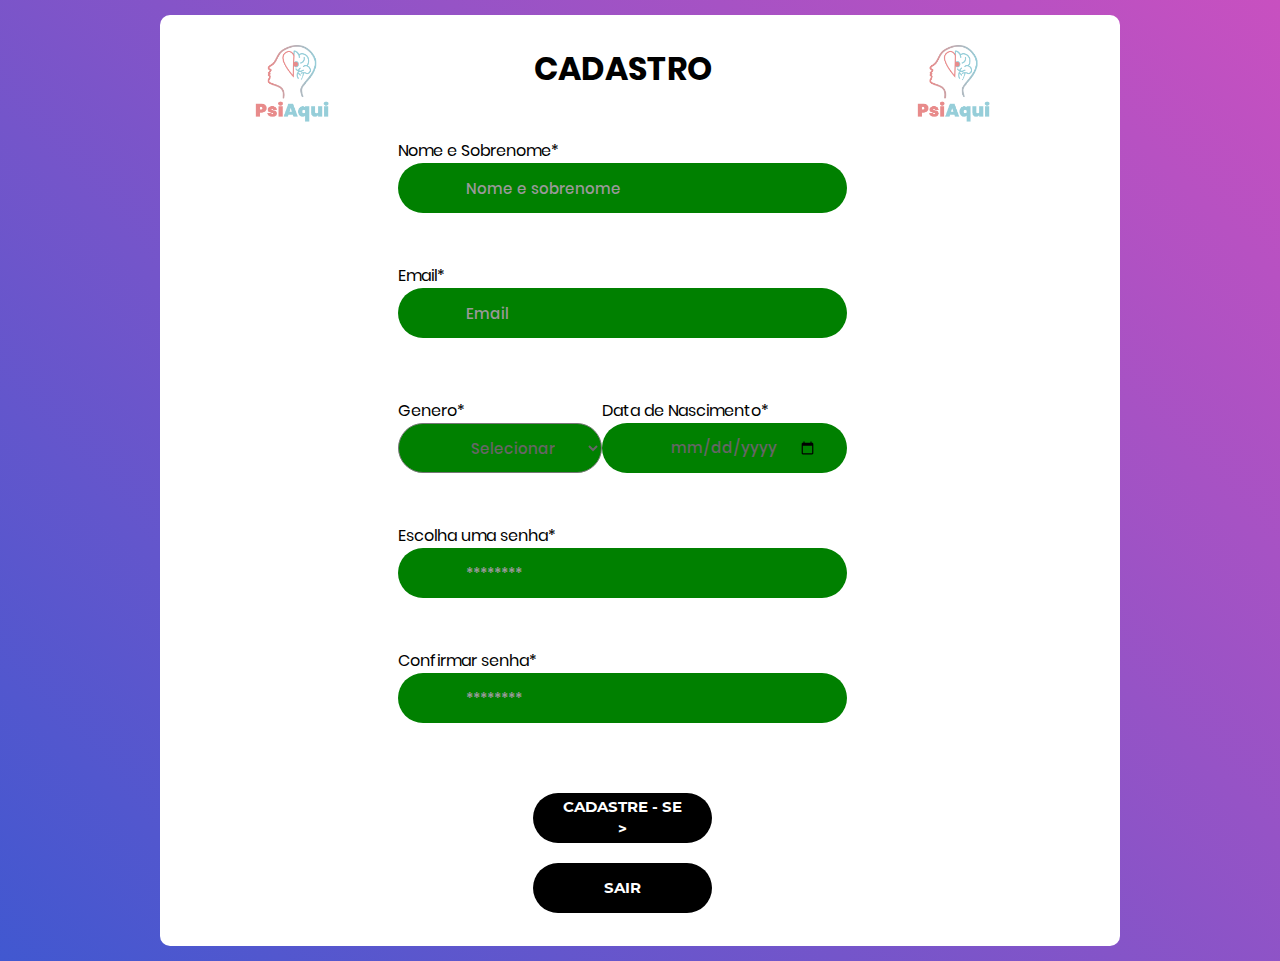
==== cadastro.html @ 8ac0fd13 "pequenas mudanças" ====
<!DOCTYPE html>
<html lang="en">

<head>
    <title>Psi Aqui - cadastro</title>
    <meta charset="UTF-8">
    <meta name="viewport" content="width=device-width, initial-scale=1">
    <link rel="icon" type="image/png" href="images/icons/favicon.ico" />
    <link rel="stylesheet" type="text/css" href="vendor/bootstrap/css/bootstrap.min.css">
    <link rel="stylesheet" type="text/css" href="fonts/font-awesome-4.7.0/css/font-awesome.min.css">
    <link rel="stylesheet" type="text/css" href="vendor/animate/animate.css">
    <link rel="stylesheet" type="text/css" href="vendor/css-hamburgers/hamburgers.min.css">
    <link rel="stylesheet" type="text/css" href="vendor/select2/select2.min.css">
    <link rel="stylesheet" type="text/css" href="css/util.css">
    <link rel="stylesheet" type="text/css" href="css/main.css">
</head>

<body>

    <div class="">
        <div class="container-login100 ">
            <div class="wrap-login100 cadastro">
                <main>
                    <div>
                        <img class="teste float-l" src="img/PsiAqui2.png" alt="PsiAqui2">
                        <img class="teste float-r" src="img/PsiAqui2.png" alt="PsiAqui2">

                        <h1 class="m-b-45 text-center fonte">CADASTRO</h1>

                    </div>
                    <section class="flex-c-m">
                        <div class="input-group mb-3 flex-col-m">
                            <label for="nomeSobrenome">Nome e Sobrenome*</label>
                            <input class="inputCadastrar m-b-50" type="text" name="nomeSobrenome"
                                placeholder="Nome e sobrenome">

                            <label for="emailCadastrar">Email*</label>
                            <input class="inputCadastrar m-b-10 flex-col-m" type="email" name="emailCadastrar" placeholder="Email">

                            <div class="flex-c-m">
                                <div class="flex-col-m">
                                    <label for="select">Genero*</label>
                                    <select name="select" id="genero" class="inputTeste">

                                        <option value="valor0">Selecionar</option>
                                        <option value="valor1">Feminino</option>
                                        <option value="valor2">Masculino</option>

                                    </select>
                                </div>
                                <div class="flex-col-m m-t-50">
                                    <label for="dataNasc">Data de Nascimento*</label>
                                    <input class="inputTeste m-b-50" type="date" name="dataNasc"
                                        placeholder="Data-Nasc">
                                </div>
                            </div>
                            
                            <label for="senha">Escolha uma senha*</label>
                            <input class="inputCadastrar m-b-50 flex-col-m" type="password" name="senha" placeholder="********">

                            <label for="conf-senha">Confirmar senha*</label>
                            <input class="inputCadastrar m-b-50 flex-col-m" type="password" name="conf-senha"
                                placeholder="********">

                            
                                <div class="container-login100-form-btn">
                                    <button class="login100-form-btn-cadastra">
                                        Cadastre - se >
                                    </button>
                                </div>
                                
                                
                                <div class="container-login100-form-btn">
                                    <button class="login100-form-btn-cadastra">
                                        sair
                                    </button>
                                </div>
                                </div>
                    </section>
                </main>
            </div>
        </div>
    </div>




    <!--===============================================================================================-->
    <script src="vendor/jquery/jquery-3.2.1.min.js"></script>
    <!--===============================================================================================-->
    <script src="vendor/bootstrap/js/popper.js"></script>
    <script src="vendor/bootstrap/js/bootstrap.min.js"></script>
    <!--===============================================================================================-->
    <script src="vendor/select2/select2.min.js"></script>
    <!--===============================================================================================-->
    <script src="vendor/tilt/tilt.jquery.min.js"></script>
    <script>
        $('.js-tilt').tilt({
            scale: 1.1
        })
    </script>
    <!--===============================================================================================-->
    <script src="js/main.js"></script>

</body>

</html>
---- css/util.css ----
/*[ FONT SIZE ]
///////////////////////////////////////////////////////////
*/
.fs-1 {font-size: 1px;}
.fs-2 {font-size: 2px;}
.fs-3 {font-size: 3px;}
.fs-4 {font-size: 4px;}
.fs-5 {font-size: 5px;}
.fs-6 {font-size: 6px;}
.fs-7 {font-size: 7px;}
.fs-8 {font-size: 8px;}
.fs-9 {font-size: 9px;}
.fs-10 {font-size: 10px;}
.fs-11 {font-size: 11px;}
.fs-12 {font-size: 12px;}
.fs-13 {font-size: 13px;}
.fs-14 {font-size: 14px;}
.fs-15 {font-size: 15px;}
.fs-16 {font-size: 16px;}
.fs-17 {font-size: 17px;}
.fs-18 {font-size: 18px;}
.fs-19 {font-size: 19px;}
.fs-20 {font-size: 20px;}
.fs-21 {font-size: 21px;}
.fs-22 {font-size: 22px;}
.fs-23 {font-size: 23px;}
.fs-24 {font-size: 24px;}
.fs-25 {font-size: 25px;}
.fs-26 {font-size: 26px;}
.fs-27 {font-size: 27px;}
.fs-28 {font-size: 28px;}
.fs-29 {font-size: 29px;}
.fs-30 {font-size: 30px;}
.fs-31 {font-size: 31px;}
.fs-32 {font-size: 32px;}
.fs-33 {font-size: 33px;}
.fs-34 {font-size: 34px;}
.fs-35 {font-size: 35px;}
.fs-36 {font-size: 36px;}
.fs-37 {font-size: 37px;}
.fs-38 {font-size: 38px;}
.fs-39 {font-size: 39px;}
.fs-40 {font-size: 40px;}
.fs-41 {font-size: 41px;}
.fs-42 {font-size: 42px;}
.fs-43 {font-size: 43px;}
.fs-44 {font-size: 44px;}
.fs-45 {font-size: 45px;}
.fs-46 {font-size: 46px;}
.fs-47 {font-size: 47px;}
.fs-48 {font-size: 48px;}
.fs-49 {font-size: 49px;}
.fs-50 {font-size: 50px;}
.fs-51 {font-size: 51px;}
.fs-52 {font-size: 52px;}
.fs-53 {font-size: 53px;}
.fs-54 {font-size: 54px;}
.fs-55 {font-size: 55px;}
.fs-56 {font-size: 56px;}
.fs-57 {font-size: 57px;}
.fs-58 {font-size: 58px;}
.fs-59 {font-size: 59px;}
.fs-60 {font-size: 60px;}
.fs-61 {font-size: 61px;}
.fs-62 {font-size: 62px;}
.fs-63 {font-size: 63px;}
.fs-64 {font-size: 64px;}
.fs-65 {font-size: 65px;}
.fs-66 {font-size: 66px;}
.fs-67 {font-size: 67px;}
.fs-68 {font-size: 68px;}
.fs-69 {font-size: 69px;}
.fs-70 {font-size: 70px;}
.fs-71 {font-size: 71px;}
.fs-72 {font-size: 72px;}
.fs-73 {font-size: 73px;}
.fs-74 {font-size: 74px;}
.fs-75 {font-size: 75px;}
.fs-76 {font-size: 76px;}
.fs-77 {font-size: 77px;}
.fs-78 {font-size: 78px;}
.fs-79 {font-size: 79px;}
.fs-80 {font-size: 80px;}
.fs-81 {font-size: 81px;}
.fs-82 {font-size: 82px;}
.fs-83 {font-size: 83px;}
.fs-84 {font-size: 84px;}
.fs-85 {font-size: 85px;}
.fs-86 {font-size: 86px;}
.fs-87 {font-size: 87px;}
.fs-88 {font-size: 88px;}
.fs-89 {font-size: 89px;}
.fs-90 {font-size: 90px;}
.fs-91 {font-size: 91px;}
.fs-92 {font-size: 92px;}
.fs-93 {font-size: 93px;}
.fs-94 {font-size: 94px;}
.fs-95 {font-size: 95px;}
.fs-96 {font-size: 96px;}
.fs-97 {font-size: 97px;}
.fs-98 {font-size: 98px;}
.fs-99 {font-size: 99px;}
.fs-100 {font-size: 100px;}
.fs-101 {font-size: 101px;}
.fs-102 {font-size: 102px;}
.fs-103 {font-size: 103px;}
.fs-104 {font-size: 104px;}
.fs-105 {font-size: 105px;}
.fs-106 {font-size: 106px;}
.fs-107 {font-size: 107px;}
.fs-108 {font-size: 108px;}
.fs-109 {font-size: 109px;}
.fs-110 {font-size: 110px;}
.fs-111 {font-size: 111px;}
.fs-112 {font-size: 112px;}
.fs-113 {font-size: 113px;}
.fs-114 {font-size: 114px;}
.fs-115 {font-size: 115px;}
.fs-116 {font-size: 116px;}
.fs-117 {font-size: 117px;}
.fs-118 {font-size: 118px;}
.fs-119 {font-size: 119px;}
.fs-120 {font-size: 120px;}
.fs-121 {font-size: 121px;}
.fs-122 {font-size: 122px;}
.fs-123 {font-size: 123px;}
.fs-124 {font-size: 124px;}
.fs-125 {font-size: 125px;}
.fs-126 {font-size: 126px;}
.fs-127 {font-size: 127px;}
.fs-128 {font-size: 128px;}
.fs-129 {font-size: 129px;}
.fs-130 {font-size: 130px;}
.fs-131 {font-size: 131px;}
.fs-132 {font-size: 132px;}
.fs-133 {font-size: 133px;}
.fs-134 {font-size: 134px;}
.fs-135 {font-size: 135px;}
.fs-136 {font-size: 136px;}
.fs-137 {font-size: 137px;}
.fs-138 {font-size: 138px;}
.fs-139 {font-size: 139px;}
.fs-140 {font-size: 140px;}
.fs-141 {font-size: 141px;}
.fs-142 {font-size: 142px;}
.fs-143 {font-size: 143px;}
.fs-144 {font-size: 144px;}
.fs-145 {font-size: 145px;}
.fs-146 {font-size: 146px;}
.fs-147 {font-size: 147px;}
.fs-148 {font-size: 148px;}
.fs-149 {font-size: 149px;}
.fs-150 {font-size: 150px;}
.fs-151 {font-size: 151px;}
.fs-152 {font-size: 152px;}
.fs-153 {font-size: 153px;}
.fs-154 {font-size: 154px;}
.fs-155 {font-size: 155px;}
.fs-156 {font-size: 156px;}
.fs-157 {font-size: 157px;}
.fs-158 {font-size: 158px;}
.fs-159 {font-size: 159px;}
.fs-160 {font-size: 160px;}
.fs-161 {font-size: 161px;}
.fs-162 {font-size: 162px;}
.fs-163 {font-size: 163px;}
.fs-164 {font-size: 164px;}
.fs-165 {font-size: 165px;}
.fs-166 {font-size: 166px;}
.fs-167 {font-size: 167px;}
.fs-168 {font-size: 168px;}
.fs-169 {font-size: 169px;}
.fs-170 {font-size: 170px;}
.fs-171 {font-size: 171px;}
.fs-172 {font-size: 172px;}
.fs-173 {font-size: 173px;}
.fs-174 {font-size: 174px;}
.fs-175 {font-size: 175px;}
.fs-176 {font-size: 176px;}
.fs-177 {font-size: 177px;}
.fs-178 {font-size: 178px;}
.fs-179 {font-size: 179px;}
.fs-180 {font-size: 180px;}
.fs-181 {font-size: 181px;}
.fs-182 {font-size: 182px;}
.fs-183 {font-size: 183px;}
.fs-184 {font-size: 184px;}
.fs-185 {font-size: 185px;}
.fs-186 {font-size: 186px;}
.fs-187 {font-size: 187px;}
.fs-188 {font-size: 188px;}
.fs-189 {font-size: 189px;}
.fs-190 {font-size: 190px;}
.fs-191 {font-size: 191px;}
.fs-192 {font-size: 192px;}
.fs-193 {font-size: 193px;}
.fs-194 {font-size: 194px;}
.fs-195 {font-size: 195px;}
.fs-196 {font-size: 196px;}
.fs-197 {font-size: 197px;}
.fs-198 {font-size: 198px;}
.fs-199 {font-size: 199px;}
.fs-200 {font-size: 200px;}

/*[ PADDING ]
///////////////////////////////////////////////////////////
*/
.p-t-0 {padding-top: 0px;}
.p-t-1 {padding-top: 1px;}
.p-t-2 {padding-top: 2px;}
.p-t-3 {padding-top: 3px;}
.p-t-4 {padding-top: 4px;}
.p-t-5 {padding-top: 5px;}
.p-t-6 {padding-top: 6px;}
.p-t-7 {padding-top: 7px;}
.p-t-8 {padding-top: 8px;}
.p-t-9 {padding-top: 9px;}
.p-t-10 {padding-top: 10px;}
.p-t-11 {padding-top: 11px;}
.p-t-12 {padding-top: 12px;}
.p-t-13 {padding-top: 13px;}
.p-t-14 {padding-top: 14px;}
.p-t-15 {padding-top: 15px;}
.p-t-16 {padding-top: 16px;}
.p-t-17 {padding-top: 17px;}
.p-t-18 {padding-top: 18px;}
.p-t-19 {padding-top: 19px;}
.p-t-20 {padding-top: 20px;}
.p-t-21 {padding-top: 21px;}
.p-t-22 {padding-top: 22px;}
.p-t-23 {padding-top: 23px;}
.p-t-24 {padding-top: 24px;}
.p-t-25 {padding-top: 25px;}
.p-t-26 {padding-top: 26px;}
.p-t-27 {padding-top: 27px;}
.p-t-28 {padding-top: 28px;}
.p-t-29 {padding-top: 29px;}
.p-t-30 {padding-top: 30px;}
.p-t-31 {padding-top: 31px;}
.p-t-32 {padding-top: 32px;}
.p-t-33 {padding-top: 33px;}
.p-t-34 {padding-top: 34px;}
.p-t-35 {padding-top: 35px;}
.p-t-36 {padding-top: 36px;}
.p-t-37 {padding-top: 37px;}
.p-t-38 {padding-top: 38px;}
.p-t-39 {padding-top: 39px;}
.p-t-40 {padding-top: 40px;}
.p-t-41 {padding-top: 41px;}
.p-t-42 {padding-top: 42px;}
.p-t-43 {padding-top: 43px;}
.p-t-44 {padding-top: 44px;}
.p-t-45 {padding-top: 45px;}
.p-t-46 {padding-top: 46px;}
.p-t-47 {padding-top: 47px;}
.p-t-48 {padding-top: 48px;}
.p-t-49 {padding-top: 49px;}
.p-t-50 {padding-top: 50px;}
.p-t-51 {padding-top: 51px;}
.p-t-52 {padding-top: 52px;}
.p-t-53 {padding-top: 53px;}
.p-t-54 {padding-top: 54px;}
.p-t-55 {padding-top: 55px;}
.p-t-56 {padding-top: 56px;}
.p-t-57 {padding-top: 57px;}
.p-t-58 {padding-top: 58px;}
.p-t-59 {padding-top: 59px;}
.p-t-60 {padding-top: 60px;}
.p-t-61 {padding-top: 61px;}
.p-t-62 {padding-top: 62px;}
.p-t-63 {padding-top: 63px;}
.p-t-64 {padding-top: 64px;}
.p-t-65 {padding-top: 65px;}
.p-t-66 {padding-top: 66px;}
.p-t-67 {padding-top: 67px;}
.p-t-68 {padding-top: 68px;}
.p-t-69 {padding-top: 69px;}
.p-t-70 {padding-top: 70px;}
.p-t-71 {padding-top: 71px;}
.p-t-72 {padding-top: 72px;}
.p-t-73 {padding-top: 73px;}
.p-t-74 {padding-top: 74px;}
.p-t-75 {padding-top: 75px;}
.p-t-76 {padding-top: 76px;}
.p-t-77 {padding-top: 77px;}
.p-t-78 {padding-top: 78px;}
.p-t-79 {padding-top: 79px;}
.p-t-80 {padding-top: 80px;}
.p-t-81 {padding-top: 81px;}
.p-t-82 {padding-top: 82px;}
.p-t-83 {padding-top: 83px;}
.p-t-84 {padding-top: 84px;}
.p-t-85 {padding-top: 85px;}
.p-t-86 {padding-top: 86px;}
.p-t-87 {padding-top: 87px;}
.p-t-88 {padding-top: 88px;}
.p-t-89 {padding-top: 89px;}
.p-t-90 {padding-top: 90px;}
.p-t-91 {padding-top: 91px;}
.p-t-92 {padding-top: 92px;}
.p-t-93 {padding-top: 93px;}
.p-t-94 {padding-top: 94px;}
.p-t-95 {padding-top: 95px;}
.p-t-96 {padding-top: 96px;}
.p-t-97 {padding-top: 97px;}
.p-t-98 {padding-top: 98px;}
.p-t-99 {padding-top: 99px;}
.p-t-100 {padding-top: 100px;}
.p-t-101 {padding-top: 101px;}
.p-t-102 {padding-top: 102px;}
.p-t-103 {padding-top: 103px;}
.p-t-104 {padding-top: 104px;}
.p-t-105 {padding-top: 105px;}
.p-t-106 {padding-top: 106px;}
.p-t-107 {padding-top: 107px;}
.p-t-108 {padding-top: 108px;}
.p-t-109 {padding-top: 109px;}
.p-t-110 {padding-top: 110px;}
.p-t-111 {padding-top: 111px;}
.p-t-112 {padding-top: 112px;}
.p-t-113 {padding-top: 113px;}
.p-t-114 {padding-top: 114px;}
.p-t-115 {padding-top: 115px;}
.p-t-116 {padding-top: 116px;}
.p-t-117 {padding-top: 117px;}
.p-t-118 {padding-top: 118px;}
.p-t-119 {padding-top: 119px;}
.p-t-120 {padding-top: 120px;}
.p-t-121 {padding-top: 121px;}
.p-t-122 {padding-top: 122px;}
.p-t-123 {padding-top: 123px;}
.p-t-124 {padding-top: 124px;}
.p-t-125 {padding-top: 125px;}
.p-t-126 {padding-top: 126px;}
.p-t-127 {padding-top: 127px;}
.p-t-128 {padding-top: 128px;}
.p-t-129 {padding-top: 129px;}
.p-t-130 {padding-top: 130px;}
.p-t-131 {padding-top: 131px;}
.p-t-132 {padding-top: 132px;}
.p-t-133 {padding-top: 133px;}
.p-t-134 {padding-top: 134px;}
.p-t-135 {padding-top: 135px;}
.p-t-136 {padding-top: 136px;}
.p-t-137 {padding-top: 137px;}
.p-t-138 {padding-top: 138px;}
.p-t-139 {padding-top: 139px;}
.p-t-140 {padding-top: 140px;}
.p-t-141 {padding-top: 141px;}
.p-t-142 {padding-top: 142px;}
.p-t-143 {padding-top: 143px;}
.p-t-144 {padding-top: 144px;}
.p-t-145 {padding-top: 145px;}
.p-t-146 {padding-top: 146px;}
.p-t-147 {padding-top: 147px;}
.p-t-148 {padding-top: 148px;}
.p-t-149 {padding-top: 149px;}
.p-t-150 {padding-top: 150px;}
.p-t-151 {padding-top: 151px;}
.p-t-152 {padding-top: 152px;}
.p-t-153 {padding-top: 153px;}
.p-t-154 {padding-top: 154px;}
.p-t-155 {padding-top: 155px;}
.p-t-156 {padding-top: 156px;}
.p-t-157 {padding-top: 157px;}
.p-t-158 {padding-top: 158px;}
.p-t-159 {padding-top: 159px;}
.p-t-160 {padding-top: 160px;}
.p-t-161 {padding-top: 161px;}
.p-t-162 {padding-top: 162px;}
.p-t-163 {padding-top: 163px;}
.p-t-164 {padding-top: 164px;}
.p-t-165 {padding-top: 165px;}
.p-t-166 {padding-top: 166px;}
.p-t-167 {padding-top: 167px;}
.p-t-168 {padding-top: 168px;}
.p-t-169 {padding-top: 169px;}
.p-t-170 {padding-top: 170px;}
.p-t-171 {padding-top: 171px;}
.p-t-172 {padding-top: 172px;}
.p-t-173 {padding-top: 173px;}
.p-t-174 {padding-top: 174px;}
.p-t-175 {padding-top: 175px;}
.p-t-176 {padding-top: 176px;}
.p-t-177 {padding-top: 177px;}
.p-t-178 {padding-top: 178px;}
.p-t-179 {padding-top: 179px;}
.p-t-180 {padding-top: 180px;}
.p-t-181 {padding-top: 181px;}
.p-t-182 {padding-top: 182px;}
.p-t-183 {padding-top: 183px;}
.p-t-184 {padding-top: 184px;}
.p-t-185 {padding-top: 185px;}
.p-t-186 {padding-top: 186px;}
.p-t-187 {padding-top: 187px;}
.p-t-188 {padding-top: 188px;}
.p-t-189 {padding-top: 189px;}
.p-t-190 {padding-top: 190px;}
.p-t-191 {padding-top: 191px;}
.p-t-192 {padding-top: 192px;}
.p-t-193 {padding-top: 193px;}
.p-t-194 {padding-top: 194px;}
.p-t-195 {padding-top: 195px;}
.p-t-196 {padding-top: 196px;}
.p-t-197 {padding-top: 197px;}
.p-t-198 {padding-top: 198px;}
.p-t-199 {padding-top: 199px;}
.p-t-200 {padding-top: 200px;}
.p-t-201 {padding-top: 201px;}
.p-t-202 {padding-top: 202px;}
.p-t-203 {padding-top: 203px;}
.p-t-204 {padding-top: 204px;}
.p-t-205 {padding-top: 205px;}
.p-t-206 {padding-top: 206px;}
.p-t-207 {padding-top: 207px;}
.p-t-208 {padding-top: 208px;}
.p-t-209 {padding-top: 209px;}
.p-t-210 {padding-top: 210px;}
.p-t-211 {padding-top: 211px;}
.p-t-212 {padding-top: 212px;}
.p-t-213 {padding-top: 213px;}
.p-t-214 {padding-top: 214px;}
.p-t-215 {padding-top: 215px;}
.p-t-216 {padding-top: 216px;}
.p-t-217 {padding-top: 217px;}
.p-t-218 {padding-top: 218px;}
.p-t-219 {padding-top: 219px;}
.p-t-220 {padding-top: 220px;}
.p-t-221 {padding-top: 221px;}
.p-t-222 {padding-top: 222px;}
.p-t-223 {padding-top: 223px;}
.p-t-224 {padding-top: 224px;}
.p-t-225 {padding-top: 225px;}
.p-t-226 {padding-top: 226px;}
.p-t-227 {padding-top: 227px;}
.p-t-228 {padding-top: 228px;}
.p-t-229 {padding-top: 229px;}
.p-t-230 {padding-top: 230px;}
.p-t-231 {padding-top: 231px;}
.p-t-232 {padding-top: 232px;}
.p-t-233 {padding-top: 233px;}
.p-t-234 {padding-top: 234px;}
.p-t-235 {padding-top: 235px;}
.p-t-236 {padding-top: 236px;}
.p-t-237 {padding-top: 237px;}
.p-t-238 {padding-top: 238px;}
.p-t-239 {padding-top: 239px;}
.p-t-240 {padding-top: 240px;}
.p-t-241 {padding-top: 241px;}
.p-t-242 {padding-top: 242px;}
.p-t-243 {padding-top: 243px;}
.p-t-244 {padding-top: 244px;}
.p-t-245 {padding-top: 245px;}
.p-t-246 {padding-top: 246px;}
.p-t-247 {padding-top: 247px;}
.p-t-248 {padding-top: 248px;}
.p-t-249 {padding-top: 249px;}
.p-t-250 {padding-top: 250px;}
.p-b-0 {padding-bottom: 0px;}
.p-b-1 {padding-bottom: 1px;}
.p-b-2 {padding-bottom: 2px;}
.p-b-3 {padding-bottom: 3px;}
.p-b-4 {padding-bottom: 4px;}
.p-b-5 {padding-bottom: 5px;}
.p-b-6 {padding-bottom: 6px;}
.p-b-7 {padding-bottom: 7px;}
.p-b-8 {padding-bottom: 8px;}
.p-b-9 {padding-bottom: 9px;}
.p-b-10 {padding-bottom: 10px;}
.p-b-11 {padding-bottom: 11px;}
.p-b-12 {padding-bottom: 12px;}
.p-b-13 {padding-bottom: 13px;}
.p-b-14 {padding-bottom: 14px;}
.p-b-15 {padding-bottom: 15px;}
.p-b-16 {padding-bottom: 16px;}
.p-b-17 {padding-bottom: 17px;}
.p-b-18 {padding-bottom: 18px;}
.p-b-19 {padding-bottom: 19px;}
.p-b-20 {padding-bottom: 20px;}
.p-b-21 {padding-bottom: 21px;}
.p-b-22 {padding-bottom: 22px;}
.p-b-23 {padding-bottom: 23px;}
.p-b-24 {padding-bottom: 24px;}
.p-b-25 {padding-bottom: 25px;}
.p-b-26 {padding-bottom: 26px;}
.p-b-27 {padding-bottom: 27px;}
.p-b-28 {padding-bottom: 28px;}
.p-b-29 {padding-bottom: 29px;}
.p-b-30 {padding-bottom: 30px;}
.p-b-31 {padding-bottom: 31px;}
.p-b-32 {padding-bottom: 32px;}
.p-b-33 {padding-bottom: 33px;}
.p-b-34 {padding-bottom: 34px;}
.p-b-35 {padding-bottom: 35px;}
.p-b-36 {padding-bottom: 36px;}
.p-b-37 {padding-bottom: 37px;}
.p-b-38 {padding-bottom: 38px;}
.p-b-39 {padding-bottom: 39px;}
.p-b-40 {padding-bottom: 40px;}
.p-b-41 {padding-bottom: 41px;}
.p-b-42 {padding-bottom: 42px;}
.p-b-43 {padding-bottom: 43px;}
.p-b-44 {padding-bottom: 44px;}
.p-b-45 {padding-bottom: 45px;}
.p-b-46 {padding-bottom: 46px;}
.p-b-47 {padding-bottom: 47px;}
.p-b-48 {padding-bottom: 48px;}
.p-b-49 {padding-bottom: 49px;}
.p-b-50 {padding-bottom: 50px;}
.p-b-51 {padding-bottom: 51px;}
.p-b-52 {padding-bottom: 52px;}
.p-b-53 {padding-bottom: 53px;}
.p-b-54 {padding-bottom: 54px;}
.p-b-55 {padding-bottom: 55px;}
.p-b-56 {padding-bottom: 56px;}
.p-b-57 {padding-bottom: 57px;}
.p-b-58 {padding-bottom: 58px;}
.p-b-59 {padding-bottom: 59px;}
.p-b-60 {padding-bottom: 60px;}
.p-b-61 {padding-bottom: 61px;}
.p-b-62 {padding-bottom: 62px;}
.p-b-63 {padding-bottom: 63px;}
.p-b-64 {padding-bottom: 64px;}
.p-b-65 {padding-bottom: 65px;}
.p-b-66 {padding-bottom: 66px;}
.p-b-67 {padding-bottom: 67px;}
.p-b-68 {padding-bottom: 68px;}
.p-b-69 {padding-bottom: 69px;}
.p-b-70 {padding-bottom: 70px;}
.p-b-71 {padding-bottom: 71px;}
.p-b-72 {padding-bottom: 72px;}
.p-b-73 {padding-bottom: 73px;}
.p-b-74 {padding-bottom: 74px;}
.p-b-75 {padding-bottom: 75px;}
.p-b-76 {padding-bottom: 76px;}
.p-b-77 {padding-bottom: 77px;}
.p-b-78 {padding-bottom: 78px;}
.p-b-79 {padding-bottom: 79px;}
.p-b-80 {padding-bottom: 80px;}
.p-b-81 {padding-bottom: 81px;}
.p-b-82 {padding-bottom: 82px;}
.p-b-83 {padding-bottom: 83px;}
.p-b-84 {padding-bottom: 84px;}
.p-b-85 {padding-bottom: 85px;}
.p-b-86 {padding-bottom: 86px;}
.p-b-87 {padding-bottom: 87px;}
.p-b-88 {padding-bottom: 88px;}
.p-b-89 {padding-bottom: 89px;}
.p-b-90 {padding-bottom: 90px;}
.p-b-91 {padding-bottom: 91px;}
.p-b-92 {padding-bottom: 92px;}
.p-b-93 {padding-bottom: 93px;}
.p-b-94 {padding-bottom: 94px;}
.p-b-95 {padding-bottom: 95px;}
.p-b-96 {padding-bottom: 96px;}
.p-b-97 {padding-bottom: 97px;}
.p-b-98 {padding-bottom: 98px;}
.p-b-99 {padding-bottom: 99px;}
.p-b-100 {padding-bottom: 100px;}
.p-b-101 {padding-bottom: 101px;}
.p-b-102 {padding-bottom: 102px;}
.p-b-103 {padding-bottom: 103px;}
.p-b-104 {padding-bottom: 104px;}
.p-b-105 {padding-bottom: 105px;}
.p-b-106 {padding-bottom: 106px;}
.p-b-107 {padding-bottom: 107px;}
.p-b-108 {padding-bottom: 108px;}
.p-b-109 {padding-bottom: 109px;}
.p-b-110 {padding-bottom: 110px;}
.p-b-111 {padding-bottom: 111px;}
.p-b-112 {padding-bottom: 112px;}
.p-b-113 {padding-bottom: 113px;}
.p-b-114 {padding-bottom: 114px;}
.p-b-115 {padding-bottom: 115px;}
.p-b-116 {padding-bottom: 116px;}
.p-b-117 {padding-bottom: 117px;}
.p-b-118 {padding-bottom: 118px;}
.p-b-119 {padding-bottom: 119px;}
.p-b-120 {padding-bottom: 120px;}
.p-b-121 {padding-bottom: 121px;}
.p-b-122 {padding-bottom: 122px;}
.p-b-123 {padding-bottom: 123px;}
.p-b-124 {padding-bottom: 124px;}
.p-b-125 {padding-bottom: 125px;}
.p-b-126 {padding-bottom: 126px;}
.p-b-127 {padding-bottom: 127px;}
.p-b-128 {padding-bottom: 128px;}
.p-b-129 {padding-bottom: 129px;}
.p-b-130 {padding-bottom: 130px;}
.p-b-131 {padding-bottom: 131px;}
.p-b-132 {padding-bottom: 132px;}
.p-b-133 {padding-bottom: 133px;}
.p-b-134 {padding-bottom: 134px;}
.p-b-135 {padding-bottom: 135px;}
.p-b-136 {padding-bottom: 136px;}
.p-b-137 {padding-bottom: 137px;}
.p-b-138 {padding-bottom: 138px;}
.p-b-139 {padding-bottom: 139px;}
.p-b-140 {padding-bottom: 140px;}
.p-b-141 {padding-bottom: 141px;}
.p-b-142 {padding-bottom: 142px;}
.p-b-143 {padding-bottom: 143px;}
.p-b-144 {padding-bottom: 144px;}
.p-b-145 {padding-bottom: 145px;}
.p-b-146 {padding-bottom: 146px;}
.p-b-147 {padding-bottom: 147px;}
.p-b-148 {padding-bottom: 148px;}
.p-b-149 {padding-bottom: 149px;}
.p-b-150 {padding-bottom: 150px;}
.p-b-151 {padding-bottom: 151px;}
.p-b-152 {padding-bottom: 152px;}
.p-b-153 {padding-bottom: 153px;}
.p-b-154 {padding-bottom: 154px;}
.p-b-155 {padding-bottom: 155px;}
.p-b-156 {padding-bottom: 156px;}
.p-b-157 {padding-bottom: 157px;}
.p-b-158 {padding-bottom: 158px;}
.p-b-159 {padding-bottom: 159px;}
.p-b-160 {padding-bottom: 160px;}
.p-b-161 {padding-bottom: 161px;}
.p-b-162 {padding-bottom: 162px;}
.p-b-163 {padding-bottom: 163px;}
.p-b-164 {padding-bottom: 164px;}
.p-b-165 {padding-bottom: 165px;}
.p-b-166 {padding-bottom: 166px;}
.p-b-167 {padding-bottom: 167px;}
.p-b-168 {padding-bottom: 168px;}
.p-b-169 {padding-bottom: 169px;}
.p-b-170 {padding-bottom: 170px;}
.p-b-171 {padding-bottom: 171px;}
.p-b-172 {padding-bottom: 172px;}
.p-b-173 {padding-bottom: 173px;}
.p-b-174 {padding-bottom: 174px;}
.p-b-175 {padding-bottom: 175px;}
.p-b-176 {padding-bottom: 176px;}
.p-b-177 {padding-bottom: 177px;}
.p-b-178 {padding-bottom: 178px;}
.p-b-179 {padding-bottom: 179px;}
.p-b-180 {padding-bottom: 180px;}
.p-b-181 {padding-bottom: 181px;}
.p-b-182 {padding-bottom: 182px;}
.p-b-183 {padding-bottom: 183px;}
.p-b-184 {padding-bottom: 184px;}
.p-b-185 {padding-bottom: 185px;}
.p-b-186 {padding-bottom: 186px;}
.p-b-187 {padding-bottom: 187px;}
.p-b-188 {padding-bottom: 188px;}
.p-b-189 {padding-bottom: 189px;}
.p-b-190 {padding-bottom: 190px;}
.p-b-191 {padding-bottom: 191px;}
.p-b-192 {padding-bottom: 192px;}
.p-b-193 {padding-bottom: 193px;}
.p-b-194 {padding-bottom: 194px;}
.p-b-195 {padding-bottom: 195px;}
.p-b-196 {padding-bottom: 196px;}
.p-b-197 {padding-bottom: 197px;}
.p-b-198 {padding-bottom: 198px;}
.p-b-199 {padding-bottom: 199px;}
.p-b-200 {padding-bottom: 200px;}
.p-b-201 {padding-bottom: 201px;}
.p-b-202 {padding-bottom: 202px;}
.p-b-203 {padding-bottom: 203px;}
.p-b-204 {padding-bottom: 204px;}
.p-b-205 {padding-bottom: 205px;}
.p-b-206 {padding-bottom: 206px;}
.p-b-207 {padding-bottom: 207px;}
.p-b-208 {padding-bottom: 208px;}
.p-b-209 {padding-bottom: 209px;}
.p-b-210 {padding-bottom: 210px;}
.p-b-211 {padding-bottom: 211px;}
.p-b-212 {padding-bottom: 212px;}
.p-b-213 {padding-bottom: 213px;}
.p-b-214 {padding-bottom: 214px;}
.p-b-215 {padding-bottom: 215px;}
.p-b-216 {padding-bottom: 216px;}
.p-b-217 {padding-bottom: 217px;}
.p-b-218 {padding-bottom: 218px;}
.p-b-219 {padding-bottom: 219px;}
.p-b-220 {padding-bottom: 220px;}
.p-b-221 {padding-bottom: 221px;}
.p-b-222 {padding-bottom: 222px;}
.p-b-223 {padding-bottom: 223px;}
.p-b-224 {padding-bottom: 224px;}
.p-b-225 {padding-bottom: 225px;}
.p-b-226 {padding-bottom: 226px;}
.p-b-227 {padding-bottom: 227px;}
.p-b-228 {padding-bottom: 228px;}
.p-b-229 {padding-bottom: 229px;}
.p-b-230 {padding-bottom: 230px;}
.p-b-231 {padding-bottom: 231px;}
.p-b-232 {padding-bottom: 232px;}
.p-b-233 {padding-bottom: 233px;}
.p-b-234 {padding-bottom: 234px;}
.p-b-235 {padding-bottom: 235px;}
.p-b-236 {padding-bottom: 236px;}
.p-b-237 {padding-bottom: 237px;}
.p-b-238 {padding-bottom: 238px;}
.p-b-239 {padding-bottom: 239px;}
.p-b-240 {padding-bottom: 240px;}
.p-b-241 {padding-bottom: 241px;}
.p-b-242 {padding-bottom: 242px;}
.p-b-243 {padding-bottom: 243px;}
.p-b-244 {padding-bottom: 244px;}
.p-b-245 {padding-bottom: 245px;}
.p-b-246 {padding-bottom: 246px;}
.p-b-247 {padding-bottom: 247px;}
.p-b-248 {padding-bottom: 248px;}
.p-b-249 {padding-bottom: 249px;}
.p-b-250 {padding-bottom: 250px;}
.p-l-0 {padding-left: 0px;}
.p-l-1 {padding-left: 1px;}
.p-l-2 {padding-left: 2px;}
.p-l-3 {padding-left: 3px;}
.p-l-4 {padding-left: 4px;}
.p-l-5 {padding-left: 5px;}
.p-l-6 {padding-left: 6px;}
.p-l-7 {padding-left: 7px;}
.p-l-8 {padding-left: 8px;}
.p-l-9 {padding-left: 9px;}
.p-l-10 {padding-left: 10px;}
.p-l-11 {padding-left: 11px;}
.p-l-12 {padding-left: 12px;}
.p-l-13 {padding-left: 13px;}
.p-l-14 {padding-left: 14px;}
.p-l-15 {padding-left: 15px;}
.p-l-16 {padding-left: 16px;}
.p-l-17 {padding-left: 17px;}
.p-l-18 {padding-left: 18px;}
.p-l-19 {padding-left: 19px;}
.p-l-20 {padding-left: 20px;}
.p-l-21 {padding-left: 21px;}
.p-l-22 {padding-left: 22px;}
.p-l-23 {padding-left: 23px;}
.p-l-24 {padding-left: 24px;}
.p-l-25 {padding-left: 25px;}
.p-l-26 {padding-left: 26px;}
.p-l-27 {padding-left: 27px;}
.p-l-28 {padding-left: 28px;}
.p-l-29 {padding-left: 29px;}
.p-l-30 {padding-left: 30px;}
.p-l-31 {padding-left: 31px;}
.p-l-32 {padding-left: 32px;}
.p-l-33 {padding-left: 33px;}
.p-l-34 {padding-left: 34px;}
.p-l-35 {padding-left: 35px;}
.p-l-36 {padding-left: 36px;}
.p-l-37 {padding-left: 37px;}
.p-l-38 {padding-left: 38px;}
.p-l-39 {padding-left: 39px;}
.p-l-40 {padding-left: 40px;}
.p-l-41 {padding-left: 41px;}
.p-l-42 {padding-left: 42px;}
.p-l-43 {padding-left: 43px;}
.p-l-44 {padding-left: 44px;}
.p-l-45 {padding-left: 45px;}
.p-l-46 {padding-left: 46px;}
.p-l-47 {padding-left: 47px;}
.p-l-48 {padding-left: 48px;}
.p-l-49 {padding-left: 49px;}
.p-l-50 {padding-left: 50px;}
.p-l-51 {padding-left: 51px;}
.p-l-52 {padding-left: 52px;}
.p-l-53 {padding-left: 53px;}
.p-l-54 {padding-left: 54px;}
.p-l-55 {padding-left: 55px;}
.p-l-56 {padding-left: 56px;}
.p-l-57 {padding-left: 57px;}
.p-l-58 {padding-left: 58px;}
.p-l-59 {padding-left: 59px;}
.p-l-60 {padding-left: 60px;}
.p-l-61 {padding-left: 61px;}
.p-l-62 {padding-left: 62px;}
.p-l-63 {padding-left: 63px;}
.p-l-64 {padding-left: 64px;}
.p-l-65 {padding-left: 65px;}
.p-l-66 {padding-left: 66px;}
.p-l-67 {padding-left: 67px;}
.p-l-68 {padding-left: 68px;}
.p-l-69 {padding-left: 69px;}
.p-l-70 {padding-left: 70px;}
.p-l-71 {padding-left: 71px;}
.p-l-72 {padding-left: 72px;}
.p-l-73 {padding-left: 73px;}
.p-l-74 {padding-left: 74px;}
.p-l-75 {padding-left: 75px;}
.p-l-76 {padding-left: 76px;}
.p-l-77 {padding-left: 77px;}
.p-l-78 {padding-left: 78px;}
.p-l-79 {padding-left: 79px;}
.p-l-80 {padding-left: 80px;}
.p-l-81 {padding-left: 81px;}
.p-l-82 {padding-left: 82px;}
.p-l-83 {padding-left: 83px;}
.p-l-84 {padding-left: 84px;}
.p-l-85 {padding-left: 85px;}
.p-l-86 {padding-left: 86px;}
.p-l-87 {padding-left: 87px;}
.p-l-88 {padding-left: 88px;}
.p-l-89 {padding-left: 89px;}
.p-l-90 {padding-left: 90px;}
.p-l-91 {padding-left: 91px;}
.p-l-92 {padding-left: 92px;}
.p-l-93 {padding-left: 93px;}
.p-l-94 {padding-left: 94px;}
.p-l-95 {padding-left: 95px;}
.p-l-96 {padding-left: 96px;}
.p-l-97 {padding-left: 97px;}
.p-l-98 {padding-left: 98px;}
.p-l-99 {padding-left: 99px;}
.p-l-100 {padding-left: 100px;}
.p-l-101 {padding-left: 101px;}
.p-l-102 {padding-left: 102px;}
.p-l-103 {padding-left: 103px;}
.p-l-104 {padding-left: 104px;}
.p-l-105 {padding-left: 105px;}
.p-l-106 {padding-left: 106px;}
.p-l-107 {padding-left: 107px;}
.p-l-108 {padding-left: 108px;}
.p-l-109 {padding-left: 109px;}
.p-l-110 {padding-left: 110px;}
.p-l-111 {padding-left: 111px;}
.p-l-112 {padding-left: 112px;}
.p-l-113 {padding-left: 113px;}
.p-l-114 {padding-left: 114px;}
.p-l-115 {padding-left: 115px;}
.p-l-116 {padding-left: 116px;}
.p-l-117 {padding-left: 117px;}
.p-l-118 {padding-left: 118px;}
.p-l-119 {padding-left: 119px;}
.p-l-120 {padding-left: 120px;}
.p-l-121 {padding-left: 121px;}
.p-l-122 {padding-left: 122px;}
.p-l-123 {padding-left: 123px;}
.p-l-124 {padding-left: 124px;}
.p-l-125 {padding-left: 125px;}
.p-l-126 {padding-left: 126px;}
.p-l-127 {padding-left: 127px;}
.p-l-128 {padding-left: 128px;}
.p-l-129 {padding-left: 129px;}
.p-l-130 {padding-left: 130px;}
.p-l-131 {padding-left: 131px;}
.p-l-132 {padding-left: 132px;}
.p-l-133 {padding-left: 133px;}
.p-l-134 {padding-left: 134px;}
.p-l-135 {padding-left: 135px;}
.p-l-136 {padding-left: 136px;}
.p-l-137 {padding-left: 137px;}
.p-l-138 {padding-left: 138px;}
.p-l-139 {padding-left: 139px;}
.p-l-140 {padding-left: 140px;}
.p-l-141 {padding-left: 141px;}
.p-l-142 {padding-left: 142px;}
.p-l-143 {padding-left: 143px;}
.p-l-144 {padding-left: 144px;}
.p-l-145 {padding-left: 145px;}
.p-l-146 {padding-left: 146px;}
.p-l-147 {padding-left: 147px;}
.p-l-148 {padding-left: 148px;}
.p-l-149 {padding-left: 149px;}
.p-l-150 {padding-left: 150px;}
.p-l-151 {padding-left: 151px;}
.p-l-152 {padding-left: 152px;}
.p-l-153 {padding-left: 153px;}
.p-l-154 {padding-left: 154px;}
.p-l-155 {padding-left: 155px;}
.p-l-156 {padding-left: 156px;}
.p-l-157 {padding-left: 157px;}
.p-l-158 {padding-left: 158px;}
.p-l-159 {padding-left: 159px;}
.p-l-160 {padding-left: 160px;}
.p-l-161 {padding-left: 161px;}
.p-l-162 {padding-left: 162px;}
.p-l-163 {padding-left: 163px;}
.p-l-164 {padding-left: 164px;}
.p-l-165 {padding-left: 165px;}
.p-l-166 {padding-left: 166px;}
.p-l-167 {padding-left: 167px;}
.p-l-168 {padding-left: 168px;}
.p-l-169 {padding-left: 169px;}
.p-l-170 {padding-left: 170px;}
.p-l-171 {padding-left: 171px;}
.p-l-172 {padding-left: 172px;}
.p-l-173 {padding-left: 173px;}
.p-l-174 {padding-left: 174px;}
.p-l-175 {padding-left: 175px;}
.p-l-176 {padding-left: 176px;}
.p-l-177 {padding-left: 177px;}
.p-l-178 {padding-left: 178px;}
.p-l-179 {padding-left: 179px;}
.p-l-180 {padding-left: 180px;}
.p-l-181 {padding-left: 181px;}
.p-l-182 {padding-left: 182px;}
.p-l-183 {padding-left: 183px;}
.p-l-184 {padding-left: 184px;}
.p-l-185 {padding-left: 185px;}
.p-l-186 {padding-left: 186px;}
.p-l-187 {padding-left: 187px;}
.p-l-188 {padding-left: 188px;}
.p-l-189 {padding-left: 189px;}
.p-l-190 {padding-left: 190px;}
.p-l-191 {padding-left: 191px;}
.p-l-192 {padding-left: 192px;}
.p-l-193 {padding-left: 193px;}
.p-l-194 {padding-left: 194px;}
.p-l-195 {padding-left: 195px;}
.p-l-196 {padding-left: 196px;}
.p-l-197 {padding-left: 197px;}
.p-l-198 {padding-left: 198px;}
.p-l-199 {padding-left: 199px;}
.p-l-200 {padding-left: 200px;}
.p-l-201 {padding-left: 201px;}
.p-l-202 {padding-left: 202px;}
.p-l-203 {padding-left: 203px;}
.p-l-204 {padding-left: 204px;}
.p-l-205 {padding-left: 205px;}
.p-l-206 {padding-left: 206px;}
.p-l-207 {padding-left: 207px;}
.p-l-208 {padding-left: 208px;}
.p-l-209 {padding-left: 209px;}
.p-l-210 {padding-left: 210px;}
.p-l-211 {padding-left: 211px;}
.p-l-212 {padding-left: 212px;}
.p-l-213 {padding-left: 213px;}
.p-l-214 {padding-left: 214px;}
.p-l-215 {padding-left: 215px;}
.p-l-216 {padding-left: 216px;}
.p-l-217 {padding-left: 217px;}
.p-l-218 {padding-left: 218px;}
.p-l-219 {padding-left: 219px;}
.p-l-220 {padding-left: 220px;}
.p-l-221 {padding-left: 221px;}
.p-l-222 {padding-left: 222px;}
.p-l-223 {padding-left: 223px;}
.p-l-224 {padding-left: 224px;}
.p-l-225 {padding-left: 225px;}
.p-l-226 {padding-left: 226px;}
.p-l-227 {padding-left: 227px;}
.p-l-228 {padding-left: 228px;}
.p-l-229 {padding-left: 229px;}
.p-l-230 {padding-left: 230px;}
.p-l-231 {padding-left: 231px;}
.p-l-232 {padding-left: 232px;}
.p-l-233 {padding-left: 233px;}
.p-l-234 {padding-left: 234px;}
.p-l-235 {padding-left: 235px;}
.p-l-236 {padding-left: 236px;}
.p-l-237 {padding-left: 237px;}
.p-l-238 {padding-left: 238px;}
.p-l-239 {padding-left: 239px;}
.p-l-240 {padding-left: 240px;}
.p-l-241 {padding-left: 241px;}
.p-l-242 {padding-left: 242px;}
.p-l-243 {padding-left: 243px;}
.p-l-244 {padding-left: 244px;}
.p-l-245 {padding-left: 245px;}
.p-l-246 {padding-left: 246px;}
.p-l-247 {padding-left: 247px;}
.p-l-248 {padding-left: 248px;}
.p-l-249 {padding-left: 249px;}
.p-l-250 {padding-left: 250px;}
.p-r-0 {padding-right: 0px;}
.p-r-1 {padding-right: 1px;}
.p-r-2 {padding-right: 2px;}
.p-r-3 {padding-right: 3px;}
.p-r-4 {padding-right: 4px;}
.p-r-5 {padding-right: 5px;}
.p-r-6 {padding-right: 6px;}
.p-r-7 {padding-right: 7px;}
.p-r-8 {padding-right: 8px;}
.p-r-9 {padding-right: 9px;}
.p-r-10 {padding-right: 10px;}
.p-r-11 {padding-right: 11px;}
.p-r-12 {padding-right: 12px;}
.p-r-13 {padding-right: 13px;}
.p-r-14 {padding-right: 14px;}
.p-r-15 {padding-right: 15px;}
.p-r-16 {padding-right: 16px;}
.p-r-17 {padding-right: 17px;}
.p-r-18 {padding-right: 18px;}
.p-r-19 {padding-right: 19px;}
.p-r-20 {padding-right: 20px;}
.p-r-21 {padding-right: 21px;}
.p-r-22 {padding-right: 22px;}
.p-r-23 {padding-right: 23px;}
.p-r-24 {padding-right: 24px;}
.p-r-25 {padding-right: 25px;}
.p-r-26 {padding-right: 26px;}
.p-r-27 {padding-right: 27px;}
.p-r-28 {padding-right: 28px;}
.p-r-29 {padding-right: 29px;}
.p-r-30 {padding-right: 30px;}
.p-r-31 {padding-right: 31px;}
.p-r-32 {padding-right: 32px;}
.p-r-33 {padding-right: 33px;}
.p-r-34 {padding-right: 34px;}
.p-r-35 {padding-right: 35px;}
.p-r-36 {padding-right: 36px;}
.p-r-37 {padding-right: 37px;}
.p-r-38 {padding-right: 38px;}
.p-r-39 {padding-right: 39px;}
.p-r-40 {padding-right: 40px;}
.p-r-41 {padding-right: 41px;}
.p-r-42 {padding-right: 42px;}
.p-r-43 {padding-right: 43px;}
.p-r-44 {padding-right: 44px;}
.p-r-45 {padding-right: 45px;}
.p-r-46 {padding-right: 46px;}
.p-r-47 {padding-right: 47px;}
.p-r-48 {padding-right: 48px;}
.p-r-49 {padding-right: 49px;}
.p-r-50 {padding-right: 50px;}
.p-r-51 {padding-right: 51px;}
.p-r-52 {padding-right: 52px;}
.p-r-53 {padding-right: 53px;}
.p-r-54 {padding-right: 54px;}
.p-r-55 {padding-right: 55px;}
.p-r-56 {padding-right: 56px;}
.p-r-57 {padding-right: 57px;}
.p-r-58 {padding-right: 58px;}
.p-r-59 {padding-right: 59px;}
.p-r-60 {padding-right: 60px;}
.p-r-61 {padding-right: 61px;}
.p-r-62 {padding-right: 62px;}
.p-r-63 {padding-right: 63px;}
.p-r-64 {padding-right: 64px;}
.p-r-65 {padding-right: 65px;}
.p-r-66 {padding-right: 66px;}
.p-r-67 {padding-right: 67px;}
.p-r-68 {padding-right: 68px;}
.p-r-69 {padding-right: 69px;}
.p-r-70 {padding-right: 70px;}
.p-r-71 {padding-right: 71px;}
.p-r-72 {padding-right: 72px;}
.p-r-73 {padding-right: 73px;}
.p-r-74 {padding-right: 74px;}
.p-r-75 {padding-right: 75px;}
.p-r-76 {padding-right: 76px;}
.p-r-77 {padding-right: 77px;}
.p-r-78 {padding-right: 78px;}
.p-r-79 {padding-right: 79px;}
.p-r-80 {padding-right: 80px;}
.p-r-81 {padding-right: 81px;}
.p-r-82 {padding-right: 82px;}
.p-r-83 {padding-right: 83px;}
.p-r-84 {padding-right: 84px;}
.p-r-85 {padding-right: 85px;}
.p-r-86 {padding-right: 86px;}
.p-r-87 {padding-right: 87px;}
.p-r-88 {padding-right: 88px;}
.p-r-89 {padding-right: 89px;}
.p-r-90 {padding-right: 90px;}
.p-r-91 {padding-right: 91px;}
.p-r-92 {padding-right: 92px;}
.p-r-93 {padding-right: 93px;}
.p-r-94 {padding-right: 94px;}
.p-r-95 {padding-right: 95px;}
.p-r-96 {padding-right: 96px;}
.p-r-97 {padding-right: 97px;}
.p-r-98 {padding-right: 98px;}
.p-r-99 {padding-right: 99px;}
.p-r-100 {padding-right: 100px;}
.p-r-101 {padding-right: 101px;}
.p-r-102 {padding-right: 102px;}
.p-r-103 {padding-right: 103px;}
.p-r-104 {padding-right: 104px;}
.p-r-105 {padding-right: 105px;}
.p-r-106 {padding-right: 106px;}
.p-r-107 {padding-right: 107px;}
.p-r-108 {padding-right: 108px;}
.p-r-109 {padding-right: 109px;}
.p-r-110 {padding-right: 110px;}
.p-r-111 {padding-right: 111px;}
.p-r-112 {padding-right: 112px;}
.p-r-113 {padding-right: 113px;}
.p-r-114 {padding-right: 114px;}
.p-r-115 {padding-right: 115px;}
.p-r-116 {padding-right: 116px;}
.p-r-117 {padding-right: 117px;}
.p-r-118 {padding-right: 118px;}
.p-r-119 {padding-right: 119px;}
.p-r-120 {padding-right: 120px;}
.p-r-121 {padding-right: 121px;}
.p-r-122 {padding-right: 122px;}
.p-r-123 {padding-right: 123px;}
.p-r-124 {padding-right: 124px;}
.p-r-125 {padding-right: 125px;}
.p-r-126 {padding-right: 126px;}
.p-r-127 {padding-right: 127px;}
.p-r-128 {padding-right: 128px;}
.p-r-129 {padding-right: 129px;}
.p-r-130 {padding-right: 130px;}
.p-r-131 {padding-right: 131px;}
.p-r-132 {padding-right: 132px;}
.p-r-133 {padding-right: 133px;}
.p-r-134 {padding-right: 134px;}
.p-r-135 {padding-right: 135px;}
.p-r-136 {padding-right: 136px;}
.p-r-137 {padding-right: 137px;}
.p-r-138 {padding-right: 138px;}
.p-r-139 {padding-right: 139px;}
.p-r-140 {padding-right: 140px;}
.p-r-141 {padding-right: 141px;}
.p-r-142 {padding-right: 142px;}
.p-r-143 {padding-right: 143px;}
.p-r-144 {padding-right: 144px;}
.p-r-145 {padding-right: 145px;}
.p-r-146 {padding-right: 146px;}
.p-r-147 {padding-right: 147px;}
.p-r-148 {padding-right: 148px;}
.p-r-149 {padding-right: 149px;}
.p-r-150 {padding-right: 150px;}
.p-r-151 {padding-right: 151px;}
.p-r-152 {padding-right: 152px;}
.p-r-153 {padding-right: 153px;}
.p-r-154 {padding-right: 154px;}
.p-r-155 {padding-right: 155px;}
.p-r-156 {padding-right: 156px;}
.p-r-157 {padding-right: 157px;}
.p-r-158 {padding-right: 158px;}
.p-r-159 {padding-right: 159px;}
.p-r-160 {padding-right: 160px;}
.p-r-161 {padding-right: 161px;}
.p-r-162 {padding-right: 162px;}
.p-r-163 {padding-right: 163px;}
.p-r-164 {padding-right: 164px;}
.p-r-165 {padding-right: 165px;}
.p-r-166 {padding-right: 166px;}
.p-r-167 {padding-right: 167px;}
.p-r-168 {padding-right: 168px;}
.p-r-169 {padding-right: 169px;}
.p-r-170 {padding-right: 170px;}
.p-r-171 {padding-right: 171px;}
.p-r-172 {padding-right: 172px;}
.p-r-173 {padding-right: 173px;}
.p-r-174 {padding-right: 174px;}
.p-r-175 {padding-right: 175px;}
.p-r-176 {padding-right: 176px;}
.p-r-177 {padding-right: 177px;}
.p-r-178 {padding-right: 178px;}
.p-r-179 {padding-right: 179px;}
.p-r-180 {padding-right: 180px;}
.p-r-181 {padding-right: 181px;}
.p-r-182 {padding-right: 182px;}
.p-r-183 {padding-right: 183px;}
.p-r-184 {padding-right: 184px;}
.p-r-185 {padding-right: 185px;}
.p-r-186 {padding-right: 186px;}
.p-r-187 {padding-right: 187px;}
.p-r-188 {padding-right: 188px;}
.p-r-189 {padding-right: 189px;}
.p-r-190 {padding-right: 190px;}
.p-r-191 {padding-right: 191px;}
.p-r-192 {padding-right: 192px;}
.p-r-193 {padding-right: 193px;}
.p-r-194 {padding-right: 194px;}
.p-r-195 {padding-right: 195px;}
.p-r-196 {padding-right: 196px;}
.p-r-197 {padding-right: 197px;}
.p-r-198 {padding-right: 198px;}
.p-r-199 {padding-right: 199px;}
.p-r-200 {padding-right: 200px;}
.p-r-201 {padding-right: 201px;}
.p-r-202 {padding-right: 202px;}
.p-r-203 {padding-right: 203px;}
.p-r-204 {padding-right: 204px;}
.p-r-205 {padding-right: 205px;}
.p-r-206 {padding-right: 206px;}
.p-r-207 {padding-right: 207px;}
.p-r-208 {padding-right: 208px;}
.p-r-209 {padding-right: 209px;}
.p-r-210 {padding-right: 210px;}
.p-r-211 {padding-right: 211px;}
.p-r-212 {padding-right: 212px;}
.p-r-213 {padding-right: 213px;}
.p-r-214 {padding-right: 214px;}
.p-r-215 {padding-right: 215px;}
.p-r-216 {padding-right: 216px;}
.p-r-217 {padding-right: 217px;}
.p-r-218 {padding-right: 218px;}
.p-r-219 {padding-right: 219px;}
.p-r-220 {padding-right: 220px;}
.p-r-221 {padding-right: 221px;}
.p-r-222 {padding-right: 222px;}
.p-r-223 {padding-right: 223px;}
.p-r-224 {padding-right: 224px;}
.p-r-225 {padding-right: 225px;}
.p-r-226 {padding-right: 226px;}
.p-r-227 {padding-right: 227px;}
.p-r-228 {padding-right: 228px;}
.p-r-229 {padding-right: 229px;}
.p-r-230 {padding-right: 230px;}
.p-r-231 {padding-right: 231px;}
.p-r-232 {padding-right: 232px;}
.p-r-233 {padding-right: 233px;}
.p-r-234 {padding-right: 234px;}
.p-r-235 {padding-right: 235px;}
.p-r-236 {padding-right: 236px;}
.p-r-237 {padding-right: 237px;}
.p-r-238 {padding-right: 238px;}
.p-r-239 {padding-right: 239px;}
.p-r-240 {padding-right: 240px;}
.p-r-241 {padding-right: 241px;}
.p-r-242 {padding-right: 242px;}
.p-r-243 {padding-right: 243px;}
.p-r-244 {padding-right: 244px;}
.p-r-245 {padding-right: 245px;}
.p-r-246 {padding-right: 246px;}
.p-r-247 {padding-right: 247px;}
.p-r-248 {padding-right: 248px;}
.p-r-249 {padding-right: 249px;}
.p-r-250 {padding-right: 250px;}

/*[ MARGIN ]
///////////////////////////////////////////////////////////
*/
.m-t-0 {margin-top: 0px;}
.m-t-1 {margin-top: 1px;}
.m-t-2 {margin-top: 2px;}
.m-t-3 {margin-top: 3px;}
.m-t-4 {margin-top: 4px;}
.m-t-5 {margin-top: 5px;}
.m-t-6 {margin-top: 6px;}
.m-t-7 {margin-top: 7px;}
.m-t-8 {margin-top: 8px;}
.m-t-9 {margin-top: 9px;}
.m-t-10 {margin-top: 10px;}
.m-t-11 {margin-top: 11px;}
.m-t-12 {margin-top: 12px;}
.m-t-13 {margin-top: 13px;}
.m-t-14 {margin-top: 14px;}
.m-t-15 {margin-top: 15px;}
.m-t-16 {margin-top: 16px;}
.m-t-17 {margin-top: 17px;}
.m-t-18 {margin-top: 18px;}
.m-t-19 {margin-top: 19px;}
.m-t-20 {margin-top: 20px;}
.m-t-21 {margin-top: 21px;}
.m-t-22 {margin-top: 22px;}
.m-t-23 {margin-top: 23px;}
.m-t-24 {margin-top: 24px;}
.m-t-25 {margin-top: 25px;}
.m-t-26 {margin-top: 26px;}
.m-t-27 {margin-top: 27px;}
.m-t-28 {margin-top: 28px;}
.m-t-29 {margin-top: 29px;}
.m-t-30 {margin-top: 30px;}
.m-t-31 {margin-top: 31px;}
.m-t-32 {margin-top: 32px;}
.m-t-33 {margin-top: 33px;}
.m-t-34 {margin-top: 34px;}
.m-t-35 {margin-top: 35px;}
.m-t-36 {margin-top: 36px;}
.m-t-37 {margin-top: 37px;}
.m-t-38 {margin-top: 38px;}
.m-t-39 {margin-top: 39px;}
.m-t-40 {margin-top: 40px;}
.m-t-41 {margin-top: 41px;}
.m-t-42 {margin-top: 42px;}
.m-t-43 {margin-top: 43px;}
.m-t-44 {margin-top: 44px;}
.m-t-45 {margin-top: 45px;}
.m-t-46 {margin-top: 46px;}
.m-t-47 {margin-top: 47px;}
.m-t-48 {margin-top: 48px;}
.m-t-49 {margin-top: 49px;}
.m-t-50 {margin-top: 50px;}
.m-t-51 {margin-top: 51px;}
.m-t-52 {margin-top: 52px;}
.m-t-53 {margin-top: 53px;}
.m-t-54 {margin-top: 54px;}
.m-t-55 {margin-top: 55px;}
.m-t-56 {margin-top: 56px;}
.m-t-57 {margin-top: 57px;}
.m-t-58 {margin-top: 58px;}
.m-t-59 {margin-top: 59px;}
.m-t-60 {margin-top: 60px;}
.m-t-61 {margin-top: 61px;}
.m-t-62 {margin-top: 62px;}
.m-t-63 {margin-top: 63px;}
.m-t-64 {margin-top: 64px;}
.m-t-65 {margin-top: 65px;}
.m-t-66 {margin-top: 66px;}
.m-t-67 {margin-top: 67px;}
.m-t-68 {margin-top: 68px;}
.m-t-69 {margin-top: 69px;}
.m-t-70 {margin-top: 70px;}
.m-t-71 {margin-top: 71px;}
.m-t-72 {margin-top: 72px;}
.m-t-73 {margin-top: 73px;}
.m-t-74 {margin-top: 74px;}
.m-t-75 {margin-top: 75px;}
.m-t-76 {margin-top: 76px;}
.m-t-77 {margin-top: 77px;}
.m-t-78 {margin-top: 78px;}
.m-t-79 {margin-top: 79px;}
.m-t-80 {margin-top: 80px;}
.m-t-81 {margin-top: 81px;}
.m-t-82 {margin-top: 82px;}
.m-t-83 {margin-top: 83px;}
.m-t-84 {margin-top: 84px;}
.m-t-85 {margin-top: 85px;}
.m-t-86 {margin-top: 86px;}
.m-t-87 {margin-top: 87px;}
.m-t-88 {margin-top: 88px;}
.m-t-89 {margin-top: 89px;}
.m-t-90 {margin-top: 90px;}
.m-t-91 {margin-top: 91px;}
.m-t-92 {margin-top: 92px;}
.m-t-93 {margin-top: 93px;}
.m-t-94 {margin-top: 94px;}
.m-t-95 {margin-top: 95px;}
.m-t-96 {margin-top: 96px;}
.m-t-97 {margin-top: 97px;}
.m-t-98 {margin-top: 98px;}
.m-t-99 {margin-top: 99px;}
.m-t-100 {margin-top: 100px;}
.m-t-101 {margin-top: 101px;}
.m-t-102 {margin-top: 102px;}
.m-t-103 {margin-top: 103px;}
.m-t-104 {margin-top: 104px;}
.m-t-105 {margin-top: 105px;}
.m-t-106 {margin-top: 106px;}
.m-t-107 {margin-top: 107px;}
.m-t-108 {margin-top: 108px;}
.m-t-109 {margin-top: 109px;}
.m-t-110 {margin-top: 110px;}
.m-t-111 {margin-top: 111px;}
.m-t-112 {margin-top: 112px;}
.m-t-113 {margin-top: 113px;}
.m-t-114 {margin-top: 114px;}
.m-t-115 {margin-top: 115px;}
.m-t-116 {margin-top: 116px;}
.m-t-117 {margin-top: 117px;}
.m-t-118 {margin-top: 118px;}
.m-t-119 {margin-top: 119px;}
.m-t-120 {margin-top: 120px;}
.m-t-121 {margin-top: 121px;}
.m-t-122 {margin-top: 122px;}
.m-t-123 {margin-top: 123px;}
.m-t-124 {margin-top: 124px;}
.m-t-125 {margin-top: 125px;}
.m-t-126 {margin-top: 126px;}
.m-t-127 {margin-top: 127px;}
.m-t-128 {margin-top: 128px;}
.m-t-129 {margin-top: 129px;}
.m-t-130 {margin-top: 130px;}
.m-t-131 {margin-top: 131px;}
.m-t-132 {margin-top: 132px;}
.m-t-133 {margin-top: 133px;}
.m-t-134 {margin-top: 134px;}
.m-t-135 {margin-top: 135px;}
.m-t-136 {margin-top: 136px;}
.m-t-137 {margin-top: 137px;}
.m-t-138 {margin-top: 138px;}
.m-t-139 {margin-top: 139px;}
.m-t-140 {margin-top: 140px;}
.m-t-141 {margin-top: 141px;}
.m-t-142 {margin-top: 142px;}
.m-t-143 {margin-top: 143px;}
.m-t-144 {margin-top: 144px;}
.m-t-145 {margin-top: 145px;}
.m-t-146 {margin-top: 146px;}
.m-t-147 {margin-top: 147px;}
.m-t-148 {margin-top: 148px;}
.m-t-149 {margin-top: 149px;}
.m-t-150 {margin-top: 150px;}
.m-t-151 {margin-top: 151px;}
.m-t-152 {margin-top: 152px;}
.m-t-153 {margin-top: 153px;}
.m-t-154 {margin-top: 154px;}
.m-t-155 {margin-top: 155px;}
.m-t-156 {margin-top: 156px;}
.m-t-157 {margin-top: 157px;}
.m-t-158 {margin-top: 158px;}
.m-t-159 {margin-top: 159px;}
.m-t-160 {margin-top: 160px;}
.m-t-161 {margin-top: 161px;}
.m-t-162 {margin-top: 162px;}
.m-t-163 {margin-top: 163px;}
.m-t-164 {margin-top: 164px;}
.m-t-165 {margin-top: 165px;}
.m-t-166 {margin-top: 166px;}
.m-t-167 {margin-top: 167px;}
.m-t-168 {margin-top: 168px;}
.m-t-169 {margin-top: 169px;}
.m-t-170 {margin-top: 170px;}
.m-t-171 {margin-top: 171px;}
.m-t-172 {margin-top: 172px;}
.m-t-173 {margin-top: 173px;}
.m-t-174 {margin-top: 174px;}
.m-t-175 {margin-top: 175px;}
.m-t-176 {margin-top: 176px;}
.m-t-177 {margin-top: 177px;}
.m-t-178 {margin-top: 178px;}
.m-t-179 {margin-top: 179px;}
.m-t-180 {margin-top: 180px;}
.m-t-181 {margin-top: 181px;}
.m-t-182 {margin-top: 182px;}
.m-t-183 {margin-top: 183px;}
.m-t-184 {margin-top: 184px;}
.m-t-185 {margin-top: 185px;}
.m-t-186 {margin-top: 186px;}
.m-t-187 {margin-top: 187px;}
.m-t-188 {margin-top: 188px;}
.m-t-189 {margin-top: 189px;}
.m-t-190 {margin-top: 190px;}
.m-t-191 {margin-top: 191px;}
.m-t-192 {margin-top: 192px;}
.m-t-193 {margin-top: 193px;}
.m-t-194 {margin-top: 194px;}
.m-t-195 {margin-top: 195px;}
.m-t-196 {margin-top: 196px;}
.m-t-197 {margin-top: 197px;}
.m-t-198 {margin-top: 198px;}
.m-t-199 {margin-top: 199px;}
.m-t-200 {margin-top: 200px;}
.m-t-201 {margin-top: 201px;}
.m-t-202 {margin-top: 202px;}
.m-t-203 {margin-top: 203px;}
.m-t-204 {margin-top: 204px;}
.m-t-205 {margin-top: 205px;}
.m-t-206 {margin-top: 206px;}
.m-t-207 {margin-top: 207px;}
.m-t-208 {margin-top: 208px;}
.m-t-209 {margin-top: 209px;}
.m-t-210 {margin-top: 210px;}
.m-t-211 {margin-top: 211px;}
.m-t-212 {margin-top: 212px;}
.m-t-213 {margin-top: 213px;}
.m-t-214 {margin-top: 214px;}
.m-t-215 {margin-top: 215px;}
.m-t-216 {margin-top: 216px;}
.m-t-217 {margin-top: 217px;}
.m-t-218 {margin-top: 218px;}
.m-t-219 {margin-top: 219px;}
.m-t-220 {margin-top: 220px;}
.m-t-221 {margin-top: 221px;}
.m-t-222 {margin-top: 222px;}
.m-t-223 {margin-top: 223px;}
.m-t-224 {margin-top: 224px;}
.m-t-225 {margin-top: 225px;}
.m-t-226 {margin-top: 226px;}
.m-t-227 {margin-top: 227px;}
.m-t-228 {margin-top: 228px;}
.m-t-229 {margin-top: 229px;}
.m-t-230 {margin-top: 230px;}
.m-t-231 {margin-top: 231px;}
.m-t-232 {margin-top: 232px;}
.m-t-233 {margin-top: 233px;}
.m-t-234 {margin-top: 234px;}
.m-t-235 {margin-top: 235px;}
.m-t-236 {margin-top: 236px;}
.m-t-237 {margin-top: 237px;}
.m-t-238 {margin-top: 238px;}
.m-t-239 {margin-top: 239px;}
.m-t-240 {margin-top: 240px;}
.m-t-241 {margin-top: 241px;}
.m-t-242 {margin-top: 242px;}
.m-t-243 {margin-top: 243px;}
.m-t-244 {margin-top: 244px;}
.m-t-245 {margin-top: 245px;}
.m-t-246 {margin-top: 246px;}
.m-t-247 {margin-top: 247px;}
.m-t-248 {margin-top: 248px;}
.m-t-249 {margin-top: 249px;}
.m-t-250 {margin-top: 250px;}
.m-b-0 {margin-bottom: 0px;}
.m-b-1 {margin-bottom: 1px;}
.m-b-2 {margin-bottom: 2px;}
.m-b-3 {margin-bottom: 3px;}
.m-b-4 {margin-bottom: 4px;}
.m-b-5 {margin-bottom: 5px;}
.m-b-6 {margin-bottom: 6px;}
.m-b-7 {margin-bottom: 7px;}
.m-b-8 {margin-bottom: 8px;}
.m-b-9 {margin-bottom: 9px;}
.m-b-10 {margin-bottom: 10px;}
.m-b-11 {margin-bottom: 11px;}
.m-b-12 {margin-bottom: 12px;}
.m-b-13 {margin-bottom: 13px;}
.m-b-14 {margin-bottom: 14px;}
.m-b-15 {margin-bottom: 15px;}
.m-b-16 {margin-bottom: 16px;}
.m-b-17 {margin-bottom: 17px;}
.m-b-18 {margin-bottom: 18px;}
.m-b-19 {margin-bottom: 19px;}
.m-b-20 {margin-bottom: 20px;}
.m-b-21 {margin-bottom: 21px;}
.m-b-22 {margin-bottom: 22px;}
.m-b-23 {margin-bottom: 23px;}
.m-b-24 {margin-bottom: 24px;}
.m-b-25 {margin-bottom: 25px;}
.m-b-26 {margin-bottom: 26px;}
.m-b-27 {margin-bottom: 27px;}
.m-b-28 {margin-bottom: 28px;}
.m-b-29 {margin-bottom: 29px;}
.m-b-30 {margin-bottom: 30px;}
.m-b-31 {margin-bottom: 31px;}
.m-b-32 {margin-bottom: 32px;}
.m-b-33 {margin-bottom: 33px;}
.m-b-34 {margin-bottom: 34px;}
.m-b-35 {margin-bottom: 35px;}
.m-b-36 {margin-bottom: 36px;}
.m-b-37 {margin-bottom: 37px;}
.m-b-38 {margin-bottom: 38px;}
.m-b-39 {margin-bottom: 39px;}
.m-b-40 {margin-bottom: 40px;}
.m-b-41 {margin-bottom: 41px;}
.m-b-42 {margin-bottom: 42px;}
.m-b-43 {margin-bottom: 43px;}
.m-b-44 {margin-bottom: 44px;}
.m-b-45 {margin-bottom: 45px;}
.m-b-46 {margin-bottom: 46px;}
.m-b-47 {margin-bottom: 47px;}
.m-b-48 {margin-bottom: 48px;}
.m-b-49 {margin-bottom: 49px;}
.m-b-50 {margin-bottom: 50px;}
.m-b-51 {margin-bottom: 51px;}
.m-b-52 {margin-bottom: 52px;}
.m-b-53 {margin-bottom: 53px;}
.m-b-54 {margin-bottom: 54px;}
.m-b-55 {margin-bottom: 55px;}
.m-b-56 {margin-bottom: 56px;}
.m-b-57 {margin-bottom: 57px;}
.m-b-58 {margin-bottom: 58px;}
.m-b-59 {margin-bottom: 59px;}
.m-b-60 {margin-bottom: 60px;}
.m-b-61 {margin-bottom: 61px;}
.m-b-62 {margin-bottom: 62px;}
.m-b-63 {margin-bottom: 63px;}
.m-b-64 {margin-bottom: 64px;}
.m-b-65 {margin-bottom: 65px;}
.m-b-66 {margin-bottom: 66px;}
.m-b-67 {margin-bottom: 67px;}
.m-b-68 {margin-bottom: 68px;}
.m-b-69 {margin-bottom: 69px;}
.m-b-70 {margin-bottom: 70px;}
.m-b-71 {margin-bottom: 71px;}
.m-b-72 {margin-bottom: 72px;}
.m-b-73 {margin-bottom: 73px;}
.m-b-74 {margin-bottom: 74px;}
.m-b-75 {margin-bottom: 75px;}
.m-b-76 {margin-bottom: 76px;}
.m-b-77 {margin-bottom: 77px;}
.m-b-78 {margin-bottom: 78px;}
.m-b-79 {margin-bottom: 79px;}
.m-b-80 {margin-bottom: 80px;}
.m-b-81 {margin-bottom: 81px;}
.m-b-82 {margin-bottom: 82px;}
.m-b-83 {margin-bottom: 83px;}
.m-b-84 {margin-bottom: 84px;}
.m-b-85 {margin-bottom: 85px;}
.m-b-86 {margin-bottom: 86px;}
.m-b-87 {margin-bottom: 87px;}
.m-b-88 {margin-bottom: 88px;}
.m-b-89 {margin-bottom: 89px;}
.m-b-90 {margin-bottom: 90px;}
.m-b-91 {margin-bottom: 91px;}
.m-b-92 {margin-bottom: 92px;}
.m-b-93 {margin-bottom: 93px;}
.m-b-94 {margin-bottom: 94px;}
.m-b-95 {margin-bottom: 95px;}
.m-b-96 {margin-bottom: 96px;}
.m-b-97 {margin-bottom: 97px;}
.m-b-98 {margin-bottom: 98px;}
.m-b-99 {margin-bottom: 99px;}
.m-b-100 {margin-bottom: 100px;}
.m-b-101 {margin-bottom: 101px;}
.m-b-102 {margin-bottom: 102px;}
.m-b-103 {margin-bottom: 103px;}
.m-b-104 {margin-bottom: 104px;}
.m-b-105 {margin-bottom: 105px;}
.m-b-106 {margin-bottom: 106px;}
.m-b-107 {margin-bottom: 107px;}
.m-b-108 {margin-bottom: 108px;}
.m-b-109 {margin-bottom: 109px;}
.m-b-110 {margin-bottom: 110px;}
.m-b-111 {margin-bottom: 111px;}
.m-b-112 {margin-bottom: 112px;}
.m-b-113 {margin-bottom: 113px;}
.m-b-114 {margin-bottom: 114px;}
.m-b-115 {margin-bottom: 115px;}
.m-b-116 {margin-bottom: 116px;}
.m-b-117 {margin-bottom: 117px;}
.m-b-118 {margin-bottom: 118px;}
.m-b-119 {margin-bottom: 119px;}
.m-b-120 {margin-bottom: 120px;}
.m-b-121 {margin-bottom: 121px;}
.m-b-122 {margin-bottom: 122px;}
.m-b-123 {margin-bottom: 123px;}
.m-b-124 {margin-bottom: 124px;}
.m-b-125 {margin-bottom: 125px;}
.m-b-126 {margin-bottom: 126px;}
.m-b-127 {margin-bottom: 127px;}
.m-b-128 {margin-bottom: 128px;}
.m-b-129 {margin-bottom: 129px;}
.m-b-130 {margin-bottom: 130px;}
.m-b-131 {margin-bottom: 131px;}
.m-b-132 {margin-bottom: 132px;}
.m-b-133 {margin-bottom: 133px;}
.m-b-134 {margin-bottom: 134px;}
.m-b-135 {margin-bottom: 135px;}
.m-b-136 {margin-bottom: 136px;}
.m-b-137 {margin-bottom: 137px;}
.m-b-138 {margin-bottom: 138px;}
.m-b-139 {margin-bottom: 139px;}
.m-b-140 {margin-bottom: 140px;}
.m-b-141 {margin-bottom: 141px;}
.m-b-142 {margin-bottom: 142px;}
.m-b-143 {margin-bottom: 143px;}
.m-b-144 {margin-bottom: 144px;}
.m-b-145 {margin-bottom: 145px;}
.m-b-146 {margin-bottom: 146px;}
.m-b-147 {margin-bottom: 147px;}
.m-b-148 {margin-bottom: 148px;}
.m-b-149 {margin-bottom: 149px;}
.m-b-150 {margin-bottom: 150px;}
.m-b-151 {margin-bottom: 151px;}
.m-b-152 {margin-bottom: 152px;}
.m-b-153 {margin-bottom: 153px;}
.m-b-154 {margin-bottom: 154px;}
.m-b-155 {margin-bottom: 155px;}
.m-b-156 {margin-bottom: 156px;}
.m-b-157 {margin-bottom: 157px;}
.m-b-158 {margin-bottom: 158px;}
.m-b-159 {margin-bottom: 159px;}
.m-b-160 {margin-bottom: 160px;}
.m-b-161 {margin-bottom: 161px;}
.m-b-162 {margin-bottom: 162px;}
.m-b-163 {margin-bottom: 163px;}
.m-b-164 {margin-bottom: 164px;}
.m-b-165 {margin-bottom: 165px;}
.m-b-166 {margin-bottom: 166px;}
.m-b-167 {margin-bottom: 167px;}
.m-b-168 {margin-bottom: 168px;}
.m-b-169 {margin-bottom: 169px;}
.m-b-170 {margin-bottom: 170px;}
.m-b-171 {margin-bottom: 171px;}
.m-b-172 {margin-bottom: 172px;}
.m-b-173 {margin-bottom: 173px;}
.m-b-174 {margin-bottom: 174px;}
.m-b-175 {margin-bottom: 175px;}
.m-b-176 {margin-bottom: 176px;}
.m-b-177 {margin-bottom: 177px;}
.m-b-178 {margin-bottom: 178px;}
.m-b-179 {margin-bottom: 179px;}
.m-b-180 {margin-bottom: 180px;}
.m-b-181 {margin-bottom: 181px;}
.m-b-182 {margin-bottom: 182px;}
.m-b-183 {margin-bottom: 183px;}
.m-b-184 {margin-bottom: 184px;}
.m-b-185 {margin-bottom: 185px;}
.m-b-186 {margin-bottom: 186px;}
.m-b-187 {margin-bottom: 187px;}
.m-b-188 {margin-bottom: 188px;}
.m-b-189 {margin-bottom: 189px;}
.m-b-190 {margin-bottom: 190px;}
.m-b-191 {margin-bottom: 191px;}
.m-b-192 {margin-bottom: 192px;}
.m-b-193 {margin-bottom: 193px;}
.m-b-194 {margin-bottom: 194px;}
.m-b-195 {margin-bottom: 195px;}
.m-b-196 {margin-bottom: 196px;}
.m-b-197 {margin-bottom: 197px;}
.m-b-198 {margin-bottom: 198px;}
.m-b-199 {margin-bottom: 199px;}
.m-b-200 {margin-bottom: 200px;}
.m-b-201 {margin-bottom: 201px;}
.m-b-202 {margin-bottom: 202px;}
.m-b-203 {margin-bottom: 203px;}
.m-b-204 {margin-bottom: 204px;}
.m-b-205 {margin-bottom: 205px;}
.m-b-206 {margin-bottom: 206px;}
.m-b-207 {margin-bottom: 207px;}
.m-b-208 {margin-bottom: 208px;}
.m-b-209 {margin-bottom: 209px;}
.m-b-210 {margin-bottom: 210px;}
.m-b-211 {margin-bottom: 211px;}
.m-b-212 {margin-bottom: 212px;}
.m-b-213 {margin-bottom: 213px;}
.m-b-214 {margin-bottom: 214px;}
.m-b-215 {margin-bottom: 215px;}
.m-b-216 {margin-bottom: 216px;}
.m-b-217 {margin-bottom: 217px;}
.m-b-218 {margin-bottom: 218px;}
.m-b-219 {margin-bottom: 219px;}
.m-b-220 {margin-bottom: 220px;}
.m-b-221 {margin-bottom: 221px;}
.m-b-222 {margin-bottom: 222px;}
.m-b-223 {margin-bottom: 223px;}
.m-b-224 {margin-bottom: 224px;}
.m-b-225 {margin-bottom: 225px;}
.m-b-226 {margin-bottom: 226px;}
.m-b-227 {margin-bottom: 227px;}
.m-b-228 {margin-bottom: 228px;}
.m-b-229 {margin-bottom: 229px;}
.m-b-230 {margin-bottom: 230px;}
.m-b-231 {margin-bottom: 231px;}
.m-b-232 {margin-bottom: 232px;}
.m-b-233 {margin-bottom: 233px;}
.m-b-234 {margin-bottom: 234px;}
.m-b-235 {margin-bottom: 235px;}
.m-b-236 {margin-bottom: 236px;}
.m-b-237 {margin-bottom: 237px;}
.m-b-238 {margin-bottom: 238px;}
.m-b-239 {margin-bottom: 239px;}
.m-b-240 {margin-bottom: 240px;}
.m-b-241 {margin-bottom: 241px;}
.m-b-242 {margin-bottom: 242px;}
.m-b-243 {margin-bottom: 243px;}
.m-b-244 {margin-bottom: 244px;}
.m-b-245 {margin-bottom: 245px;}
.m-b-246 {margin-bottom: 246px;}
.m-b-247 {margin-bottom: 247px;}
.m-b-248 {margin-bottom: 248px;}
.m-b-249 {margin-bottom: 249px;}
.m-b-250 {margin-bottom: 250px;}
.m-l-0 {margin-left: 0px;}
.m-l-1 {margin-left: 1px;}
.m-l-2 {margin-left: 2px;}
.m-l-3 {margin-left: 3px;}
.m-l-4 {margin-left: 4px;}
.m-l-5 {margin-left: 5px;}
.m-l-6 {margin-left: 6px;}
.m-l-7 {margin-left: 7px;}
.m-l-8 {margin-left: 8px;}
.m-l-9 {margin-left: 9px;}
.m-l-10 {margin-left: 10px;}
.m-l-11 {margin-left: 11px;}
.m-l-12 {margin-left: 12px;}
.m-l-13 {margin-left: 13px;}
.m-l-14 {margin-left: 14px;}
.m-l-15 {margin-left: 15px;}
.m-l-16 {margin-left: 16px;}
.m-l-17 {margin-left: 17px;}
.m-l-18 {margin-left: 18px;}
.m-l-19 {margin-left: 19px;}
.m-l-20 {margin-left: 20px;}
.m-l-21 {margin-left: 21px;}
.m-l-22 {margin-left: 22px;}
.m-l-23 {margin-left: 23px;}
.m-l-24 {margin-left: 24px;}
.m-l-25 {margin-left: 25px;}
.m-l-26 {margin-left: 26px;}
.m-l-27 {margin-left: 27px;}
.m-l-28 {margin-left: 28px;}
.m-l-29 {margin-left: 29px;}
.m-l-30 {margin-left: 30px;}
.m-l-31 {margin-left: 31px;}
.m-l-32 {margin-left: 32px;}
.m-l-33 {margin-left: 33px;}
.m-l-34 {margin-left: 34px;}
.m-l-35 {margin-left: 35px;}
.m-l-36 {margin-left: 36px;}
.m-l-37 {margin-left: 37px;}
.m-l-38 {margin-left: 38px;}
.m-l-39 {margin-left: 39px;}
.m-l-40 {margin-left: 40px;}
.m-l-41 {margin-left: 41px;}
.m-l-42 {margin-left: 42px;}
.m-l-43 {margin-left: 43px;}
.m-l-44 {margin-left: 44px;}
.m-l-45 {margin-left: 45px;}
.m-l-46 {margin-left: 46px;}
.m-l-47 {margin-left: 47px;}
.m-l-48 {margin-left: 48px;}
.m-l-49 {margin-left: 49px;}
.m-l-50 {margin-left: 50px;}
.m-l-51 {margin-left: 51px;}
.m-l-52 {margin-left: 52px;}
.m-l-53 {margin-left: 53px;}
.m-l-54 {margin-left: 54px;}
.m-l-55 {margin-left: 55px;}
.m-l-56 {margin-left: 56px;}
.m-l-57 {margin-left: 57px;}
.m-l-58 {margin-left: 58px;}
.m-l-59 {margin-left: 59px;}
.m-l-60 {margin-left: 60px;}
.m-l-61 {margin-left: 61px;}
.m-l-62 {margin-left: 62px;}
.m-l-63 {margin-left: 63px;}
.m-l-64 {margin-left: 64px;}
.m-l-65 {margin-left: 65px;}
.m-l-66 {margin-left: 66px;}
.m-l-67 {margin-left: 67px;}
.m-l-68 {margin-left: 68px;}
.m-l-69 {margin-left: 69px;}
.m-l-70 {margin-left: 70px;}
.m-l-71 {margin-left: 71px;}
.m-l-72 {margin-left: 72px;}
.m-l-73 {margin-left: 73px;}
.m-l-74 {margin-left: 74px;}
.m-l-75 {margin-left: 75px;}
.m-l-76 {margin-left: 76px;}
.m-l-77 {margin-left: 77px;}
.m-l-78 {margin-left: 78px;}
.m-l-79 {margin-left: 79px;}
.m-l-80 {margin-left: 80px;}
.m-l-81 {margin-left: 81px;}
.m-l-82 {margin-left: 82px;}
.m-l-83 {margin-left: 83px;}
.m-l-84 {margin-left: 84px;}
.m-l-85 {margin-left: 85px;}
.m-l-86 {margin-left: 86px;}
.m-l-87 {margin-left: 87px;}
.m-l-88 {margin-left: 88px;}
.m-l-89 {margin-left: 89px;}
.m-l-90 {margin-left: 90px;}
.m-l-91 {margin-left: 91px;}
.m-l-92 {margin-left: 92px;}
.m-l-93 {margin-left: 93px;}
.m-l-94 {margin-left: 94px;}
.m-l-95 {margin-left: 95px;}
.m-l-96 {margin-left: 96px;}
.m-l-97 {margin-left: 97px;}
.m-l-98 {margin-left: 98px;}
.m-l-99 {margin-left: 99px;}
.m-l-100 {margin-left: 100px;}
.m-l-101 {margin-left: 101px;}
.m-l-102 {margin-left: 102px;}
.m-l-103 {margin-left: 103px;}
.m-l-104 {margin-left: 104px;}
.m-l-105 {margin-left: 105px;}
.m-l-106 {margin-left: 106px;}
.m-l-107 {margin-left: 107px;}
.m-l-108 {margin-left: 108px;}
.m-l-109 {margin-left: 109px;}
.m-l-110 {margin-left: 110px;}
.m-l-111 {margin-left: 111px;}
.m-l-112 {margin-left: 112px;}
.m-l-113 {margin-left: 113px;}
.m-l-114 {margin-left: 114px;}
.m-l-115 {margin-left: 115px;}
.m-l-116 {margin-left: 116px;}
.m-l-117 {margin-left: 117px;}
.m-l-118 {margin-left: 118px;}
.m-l-119 {margin-left: 119px;}
.m-l-120 {margin-left: 120px;}
.m-l-121 {margin-left: 121px;}
.m-l-122 {margin-left: 122px;}
.m-l-123 {margin-left: 123px;}
.m-l-124 {margin-left: 124px;}
.m-l-125 {margin-left: 125px;}
.m-l-126 {margin-left: 126px;}
.m-l-127 {margin-left: 127px;}
.m-l-128 {margin-left: 128px;}
.m-l-129 {margin-left: 129px;}
.m-l-130 {margin-left: 130px;}
.m-l-131 {margin-left: 131px;}
.m-l-132 {margin-left: 132px;}
.m-l-133 {margin-left: 133px;}
.m-l-134 {margin-left: 134px;}
.m-l-135 {margin-left: 135px;}
.m-l-136 {margin-left: 136px;}
.m-l-137 {margin-left: 137px;}
.m-l-138 {margin-left: 138px;}
.m-l-139 {margin-left: 139px;}
.m-l-140 {margin-left: 140px;}
.m-l-141 {margin-left: 141px;}
.m-l-142 {margin-left: 142px;}
.m-l-143 {margin-left: 143px;}
.m-l-144 {margin-left: 144px;}
.m-l-145 {margin-left: 145px;}
.m-l-146 {margin-left: 146px;}
.m-l-147 {margin-left: 147px;}
.m-l-148 {margin-left: 148px;}
.m-l-149 {margin-left: 149px;}
.m-l-150 {margin-left: 150px;}
.m-l-151 {margin-left: 151px;}
.m-l-152 {margin-left: 152px;}
.m-l-153 {margin-left: 153px;}
.m-l-154 {margin-left: 154px;}
.m-l-155 {margin-left: 155px;}
.m-l-156 {margin-left: 156px;}
.m-l-157 {margin-left: 157px;}
.m-l-158 {margin-left: 158px;}
.m-l-159 {margin-left: 159px;}
.m-l-160 {margin-left: 160px;}
.m-l-161 {margin-left: 161px;}
.m-l-162 {margin-left: 162px;}
.m-l-163 {margin-left: 163px;}
.m-l-164 {margin-left: 164px;}
.m-l-165 {margin-left: 165px;}
.m-l-166 {margin-left: 166px;}
.m-l-167 {margin-left: 167px;}
.m-l-168 {margin-left: 168px;}
.m-l-169 {margin-left: 169px;}
.m-l-170 {margin-left: 170px;}
.m-l-171 {margin-left: 171px;}
.m-l-172 {margin-left: 172px;}
.m-l-173 {margin-left: 173px;}
.m-l-174 {margin-left: 174px;}
.m-l-175 {margin-left: 175px;}
.m-l-176 {margin-left: 176px;}
.m-l-177 {margin-left: 177px;}
.m-l-178 {margin-left: 178px;}
.m-l-179 {margin-left: 179px;}
.m-l-180 {margin-left: 180px;}
.m-l-181 {margin-left: 181px;}
.m-l-182 {margin-left: 182px;}
.m-l-183 {margin-left: 183px;}
.m-l-184 {margin-left: 184px;}
.m-l-185 {margin-left: 185px;}
.m-l-186 {margin-left: 186px;}
.m-l-187 {margin-left: 187px;}
.m-l-188 {margin-left: 188px;}
.m-l-189 {margin-left: 189px;}
.m-l-190 {margin-left: 190px;}
.m-l-191 {margin-left: 191px;}
.m-l-192 {margin-left: 192px;}
.m-l-193 {margin-left: 193px;}
.m-l-194 {margin-left: 194px;}
.m-l-195 {margin-left: 195px;}
.m-l-196 {margin-left: 196px;}
.m-l-197 {margin-left: 197px;}
.m-l-198 {margin-left: 198px;}
.m-l-199 {margin-left: 199px;}
.m-l-200 {margin-left: 200px;}
.m-l-201 {margin-left: 201px;}
.m-l-202 {margin-left: 202px;}
.m-l-203 {margin-left: 203px;}
.m-l-204 {margin-left: 204px;}
.m-l-205 {margin-left: 205px;}
.m-l-206 {margin-left: 206px;}
.m-l-207 {margin-left: 207px;}
.m-l-208 {margin-left: 208px;}
.m-l-209 {margin-left: 209px;}
.m-l-210 {margin-left: 210px;}
.m-l-211 {margin-left: 211px;}
.m-l-212 {margin-left: 212px;}
.m-l-213 {margin-left: 213px;}
.m-l-214 {margin-left: 214px;}
.m-l-215 {margin-left: 215px;}
.m-l-216 {margin-left: 216px;}
.m-l-217 {margin-left: 217px;}
.m-l-218 {margin-left: 218px;}
.m-l-219 {margin-left: 219px;}
.m-l-220 {margin-left: 220px;}
.m-l-221 {margin-left: 221px;}
.m-l-222 {margin-left: 222px;}
.m-l-223 {margin-left: 223px;}
.m-l-224 {margin-left: 224px;}
.m-l-225 {margin-left: 225px;}
.m-l-226 {margin-left: 226px;}
.m-l-227 {margin-left: 227px;}
.m-l-228 {margin-left: 228px;}
.m-l-229 {margin-left: 229px;}
.m-l-230 {margin-left: 230px;}
.m-l-231 {margin-left: 231px;}
.m-l-232 {margin-left: 232px;}
.m-l-233 {margin-left: 233px;}
.m-l-234 {margin-left: 234px;}
.m-l-235 {margin-left: 235px;}
.m-l-236 {margin-left: 236px;}
.m-l-237 {margin-left: 237px;}
.m-l-238 {margin-left: 238px;}
.m-l-239 {margin-left: 239px;}
.m-l-240 {margin-left: 240px;}
.m-l-241 {margin-left: 241px;}
.m-l-242 {margin-left: 242px;}
.m-l-243 {margin-left: 243px;}
.m-l-244 {margin-left: 244px;}
.m-l-245 {margin-left: 245px;}
.m-l-246 {margin-left: 246px;}
.m-l-247 {margin-left: 247px;}
.m-l-248 {margin-left: 248px;}
.m-l-249 {margin-left: 249px;}
.m-l-250 {margin-left: 250px;}
.m-r-0 {margin-right: 0px;}
.m-r-1 {margin-right: 1px;}
.m-r-2 {margin-right: 2px;}
.m-r-3 {margin-right: 3px;}
.m-r-4 {margin-right: 4px;}
.m-r-5 {margin-right: 5px;}
.m-r-6 {margin-right: 6px;}
.m-r-7 {margin-right: 7px;}
.m-r-8 {margin-right: 8px;}
.m-r-9 {margin-right: 9px;}
.m-r-10 {margin-right: 10px;}
.m-r-11 {margin-right: 11px;}
.m-r-12 {margin-right: 12px;}
.m-r-13 {margin-right: 13px;}
.m-r-14 {margin-right: 14px;}
.m-r-15 {margin-right: 15px;}
.m-r-16 {margin-right: 16px;}
.m-r-17 {margin-right: 17px;}
.m-r-18 {margin-right: 18px;}
.m-r-19 {margin-right: 19px;}
.m-r-20 {margin-right: 20px;}
.m-r-21 {margin-right: 21px;}
.m-r-22 {margin-right: 22px;}
.m-r-23 {margin-right: 23px;}
.m-r-24 {margin-right: 24px;}
.m-r-25 {margin-right: 25px;}
.m-r-26 {margin-right: 26px;}
.m-r-27 {margin-right: 27px;}
.m-r-28 {margin-right: 28px;}
.m-r-29 {margin-right: 29px;}
.m-r-30 {margin-right: 30px;}
.m-r-31 {margin-right: 31px;}
.m-r-32 {margin-right: 32px;}
.m-r-33 {margin-right: 33px;}
.m-r-34 {margin-right: 34px;}
.m-r-35 {margin-right: 35px;}
.m-r-36 {margin-right: 36px;}
.m-r-37 {margin-right: 37px;}
.m-r-38 {margin-right: 38px;}
.m-r-39 {margin-right: 39px;}
.m-r-40 {margin-right: 40px;}
.m-r-41 {margin-right: 41px;}
.m-r-42 {margin-right: 42px;}
.m-r-43 {margin-right: 43px;}
.m-r-44 {margin-right: 44px;}
.m-r-45 {margin-right: 45px;}
.m-r-46 {margin-right: 46px;}
.m-r-47 {margin-right: 47px;}
.m-r-48 {margin-right: 48px;}
.m-r-49 {margin-right: 49px;}
.m-r-50 {margin-right: 50px;}
.m-r-51 {margin-right: 51px;}
.m-r-52 {margin-right: 52px;}
.m-r-53 {margin-right: 53px;}
.m-r-54 {margin-right: 54px;}
.m-r-55 {margin-right: 55px;}
.m-r-56 {margin-right: 56px;}
.m-r-57 {margin-right: 57px;}
.m-r-58 {margin-right: 58px;}
.m-r-59 {margin-right: 59px;}
.m-r-60 {margin-right: 60px;}
.m-r-61 {margin-right: 61px;}
.m-r-62 {margin-right: 62px;}
.m-r-63 {margin-right: 63px;}
.m-r-64 {margin-right: 64px;}
.m-r-65 {margin-right: 65px;}
.m-r-66 {margin-right: 66px;}
.m-r-67 {margin-right: 67px;}
.m-r-68 {margin-right: 68px;}
.m-r-69 {margin-right: 69px;}
.m-r-70 {margin-right: 70px;}
.m-r-71 {margin-right: 71px;}
.m-r-72 {margin-right: 72px;}
.m-r-73 {margin-right: 73px;}
.m-r-74 {margin-right: 74px;}
.m-r-75 {margin-right: 75px;}
.m-r-76 {margin-right: 76px;}
.m-r-77 {margin-right: 77px;}
.m-r-78 {margin-right: 78px;}
.m-r-79 {margin-right: 79px;}
.m-r-80 {margin-right: 80px;}
.m-r-81 {margin-right: 81px;}
.m-r-82 {margin-right: 82px;}
.m-r-83 {margin-right: 83px;}
.m-r-84 {margin-right: 84px;}
.m-r-85 {margin-right: 85px;}
.m-r-86 {margin-right: 86px;}
.m-r-87 {margin-right: 87px;}
.m-r-88 {margin-right: 88px;}
.m-r-89 {margin-right: 89px;}
.m-r-90 {margin-right: 90px;}
.m-r-91 {margin-right: 91px;}
.m-r-92 {margin-right: 92px;}
.m-r-93 {margin-right: 93px;}
.m-r-94 {margin-right: 94px;}
.m-r-95 {margin-right: 95px;}
.m-r-96 {margin-right: 96px;}
.m-r-97 {margin-right: 97px;}
.m-r-98 {margin-right: 98px;}
.m-r-99 {margin-right: 99px;}
.m-r-100 {margin-right: 100px;}
.m-r-101 {margin-right: 101px;}
.m-r-102 {margin-right: 102px;}
.m-r-103 {margin-right: 103px;}
.m-r-104 {margin-right: 104px;}
.m-r-105 {margin-right: 105px;}
.m-r-106 {margin-right: 106px;}
.m-r-107 {margin-right: 107px;}
.m-r-108 {margin-right: 108px;}
.m-r-109 {margin-right: 109px;}
.m-r-110 {margin-right: 110px;}
.m-r-111 {margin-right: 111px;}
.m-r-112 {margin-right: 112px;}
.m-r-113 {margin-right: 113px;}
.m-r-114 {margin-right: 114px;}
.m-r-115 {margin-right: 115px;}
.m-r-116 {margin-right: 116px;}
.m-r-117 {margin-right: 117px;}
.m-r-118 {margin-right: 118px;}
.m-r-119 {margin-right: 119px;}
.m-r-120 {margin-right: 120px;}
.m-r-121 {margin-right: 121px;}
.m-r-122 {margin-right: 122px;}
.m-r-123 {margin-right: 123px;}
.m-r-124 {margin-right: 124px;}
.m-r-125 {margin-right: 125px;}
.m-r-126 {margin-right: 126px;}
.m-r-127 {margin-right: 127px;}
.m-r-128 {margin-right: 128px;}
.m-r-129 {margin-right: 129px;}
.m-r-130 {margin-right: 130px;}
.m-r-131 {margin-right: 131px;}
.m-r-132 {margin-right: 132px;}
.m-r-133 {margin-right: 133px;}
.m-r-134 {margin-right: 134px;}
.m-r-135 {margin-right: 135px;}
.m-r-136 {margin-right: 136px;}
.m-r-137 {margin-right: 137px;}
.m-r-138 {margin-right: 138px;}
.m-r-139 {margin-right: 139px;}
.m-r-140 {margin-right: 140px;}
.m-r-141 {margin-right: 141px;}
.m-r-142 {margin-right: 142px;}
.m-r-143 {margin-right: 143px;}
.m-r-144 {margin-right: 144px;}
.m-r-145 {margin-right: 145px;}
.m-r-146 {margin-right: 146px;}
.m-r-147 {margin-right: 147px;}
.m-r-148 {margin-right: 148px;}
.m-r-149 {margin-right: 149px;}
.m-r-150 {margin-right: 150px;}
.m-r-151 {margin-right: 151px;}
.m-r-152 {margin-right: 152px;}
.m-r-153 {margin-right: 153px;}
.m-r-154 {margin-right: 154px;}
.m-r-155 {margin-right: 155px;}
.m-r-156 {margin-right: 156px;}
.m-r-157 {margin-right: 157px;}
.m-r-158 {margin-right: 158px;}
.m-r-159 {margin-right: 159px;}
.m-r-160 {margin-right: 160px;}
.m-r-161 {margin-right: 161px;}
.m-r-162 {margin-right: 162px;}
.m-r-163 {margin-right: 163px;}
.m-r-164 {margin-right: 164px;}
.m-r-165 {margin-right: 165px;}
.m-r-166 {margin-right: 166px;}
.m-r-167 {margin-right: 167px;}
.m-r-168 {margin-right: 168px;}
.m-r-169 {margin-right: 169px;}
.m-r-170 {margin-right: 170px;}
.m-r-171 {margin-right: 171px;}
.m-r-172 {margin-right: 172px;}
.m-r-173 {margin-right: 173px;}
.m-r-174 {margin-right: 174px;}
.m-r-175 {margin-right: 175px;}
.m-r-176 {margin-right: 176px;}
.m-r-177 {margin-right: 177px;}
.m-r-178 {margin-right: 178px;}
.m-r-179 {margin-right: 179px;}
.m-r-180 {margin-right: 180px;}
.m-r-181 {margin-right: 181px;}
.m-r-182 {margin-right: 182px;}
.m-r-183 {margin-right: 183px;}
.m-r-184 {margin-right: 184px;}
.m-r-185 {margin-right: 185px;}
.m-r-186 {margin-right: 186px;}
.m-r-187 {margin-right: 187px;}
.m-r-188 {margin-right: 188px;}
.m-r-189 {margin-right: 189px;}
.m-r-190 {margin-right: 190px;}
.m-r-191 {margin-right: 191px;}
.m-r-192 {margin-right: 192px;}
.m-r-193 {margin-right: 193px;}
.m-r-194 {margin-right: 194px;}
.m-r-195 {margin-right: 195px;}
.m-r-196 {margin-right: 196px;}
.m-r-197 {margin-right: 197px;}
.m-r-198 {margin-right: 198px;}
.m-r-199 {margin-right: 199px;}
.m-r-200 {margin-right: 200px;}
.m-r-201 {margin-right: 201px;}
.m-r-202 {margin-right: 202px;}
.m-r-203 {margin-right: 203px;}
.m-r-204 {margin-right: 204px;}
.m-r-205 {margin-right: 205px;}
.m-r-206 {margin-right: 206px;}
.m-r-207 {margin-right: 207px;}
.m-r-208 {margin-right: 208px;}
.m-r-209 {margin-right: 209px;}
.m-r-210 {margin-right: 210px;}
.m-r-211 {margin-right: 211px;}
.m-r-212 {margin-right: 212px;}
.m-r-213 {margin-right: 213px;}
.m-r-214 {margin-right: 214px;}
.m-r-215 {margin-right: 215px;}
.m-r-216 {margin-right: 216px;}
.m-r-217 {margin-right: 217px;}
.m-r-218 {margin-right: 218px;}
.m-r-219 {margin-right: 219px;}
.m-r-220 {margin-right: 220px;}
.m-r-221 {margin-right: 221px;}
.m-r-222 {margin-right: 222px;}
.m-r-223 {margin-right: 223px;}
.m-r-224 {margin-right: 224px;}
.m-r-225 {margin-right: 225px;}
.m-r-226 {margin-right: 226px;}
.m-r-227 {margin-right: 227px;}
.m-r-228 {margin-right: 228px;}
.m-r-229 {margin-right: 229px;}
.m-r-230 {margin-right: 230px;}
.m-r-231 {margin-right: 231px;}
.m-r-232 {margin-right: 232px;}
.m-r-233 {margin-right: 233px;}
.m-r-234 {margin-right: 234px;}
.m-r-235 {margin-right: 235px;}
.m-r-236 {margin-right: 236px;}
.m-r-237 {margin-right: 237px;}
.m-r-238 {margin-right: 238px;}
.m-r-239 {margin-right: 239px;}
.m-r-240 {margin-right: 240px;}
.m-r-241 {margin-right: 241px;}
.m-r-242 {margin-right: 242px;}
.m-r-243 {margin-right: 243px;}
.m-r-244 {margin-right: 244px;}
.m-r-245 {margin-right: 245px;}
.m-r-246 {margin-right: 246px;}
.m-r-247 {margin-right: 247px;}
.m-r-248 {margin-right: 248px;}
.m-r-249 {margin-right: 249px;}
.m-r-250 {margin-right: 250px;}
.m-l-r-auto {margin-left: auto;	margin-right: auto;}
.m-l-auto {margin-left: auto;}
.m-r-auto {margin-right: auto;}



/*[ TEXT ]
///////////////////////////////////////////////////////////
*/
/* ------------------------------------ */
.text-white {color: white;}
.text-black {color: black;}

.text-hov-white:hover {color: white;}

/* ------------------------------------ */
.text-up {text-transform: uppercase;}

/* ------------------------------------ */
.text-center {text-align: center;}
.text-left {text-align: left;}
.text-right {text-align: right;}
.text-middle {vertical-align: middle;}

/* ------------------------------------ */
.lh-1-0 {line-height: 1.0;}
.lh-1-1 {line-height: 1.1;}
.lh-1-2 {line-height: 1.2;}
.lh-1-3 {line-height: 1.3;}
.lh-1-4 {line-height: 1.4;}
.lh-1-5 {line-height: 1.5;}
.lh-1-6 {line-height: 1.6;}
.lh-1-7 {line-height: 1.7;}
.lh-1-8 {line-height: 1.8;}
.lh-1-9 {line-height: 1.9;}
.lh-2-0 {line-height: 2.0;}
.lh-2-1 {line-height: 2.1;}
.lh-2-2 {line-height: 2.2;}
.lh-2-3 {line-height: 2.3;}
.lh-2-4 {line-height: 2.4;}
.lh-2-5 {line-height: 2.5;}
.lh-2-6 {line-height: 2.6;}
.lh-2-7 {line-height: 2.7;}
.lh-2-8 {line-height: 2.8;}
.lh-2-9 {line-height: 2.9;}





/*[ SHAPE ]
///////////////////////////////////////////////////////////
*/

/*[ Display ]
-----------------------------------------------------------
*/
.dis-none {display: none;}
.dis-block {display: block;}
.dis-inline {display: inline;}
.dis-inline-block {display: inline-block;}
.dis-flex {
	display: -webkit-box;
	display: -webkit-flex;
	display: -moz-box;
	display: -ms-flexbox;
	display: flex;
}

/*[ Position ]
-----------------------------------------------------------
*/
.pos-relative {position: relative;}
.pos-absolute {position: absolute;}
.pos-fixed {position: fixed;}

/*[ float ]
-----------------------------------------------------------
*/
.float-l {float: left;}
.float-r {float: right;}


/*[ Width & Height ]
-----------------------------------------------------------
*/
.sizefull {
	width: 100%;
	height: 100%;
}
.w-full {width: 100%;}
.h-full {height: 100%;}
.max-w-full {max-width: 100%;}
.max-h-full {max-height: 100%;}
.min-w-full {min-width: 100%;}
.min-h-full {min-height: 100%;}

/*[ Top Bottom Left Right ]
-----------------------------------------------------------
*/
.top-0 {top: 0;}
.bottom-0 {bottom: 0;}
.left-0 {left: 0;}
.right-0 {right: 0;}

.top-auto {top: auto;}
.bottom-auto {bottom: auto;}
.left-auto {left: auto;}
.right-auto {right: auto;}


/*[ Opacity ]
-----------------------------------------------------------
*/
.op-0-0 {opacity: 0;}
.op-0-1 {opacity: 0.1;}
.op-0-2 {opacity: 0.2;}
.op-0-3 {opacity: 0.3;}
.op-0-4 {opacity: 0.4;}
.op-0-5 {opacity: 0.5;}
.op-0-6 {opacity: 0.6;}
.op-0-7 {opacity: 0.7;}
.op-0-8 {opacity: 0.8;}
.op-0-9 {opacity: 0.9;}
.op-1-0 {opacity: 1;}

/*[ Background ]
-----------------------------------------------------------
*/
.bgwhite {background-color: white;}
.bgblack {background-color: black;}



/*[ Wrap Picture ]
-----------------------------------------------------------
*/
.wrap-pic-w img {width: 100%;}
.wrap-pic-max-w img {max-width: 100%;}

/* ------------------------------------ */
.wrap-pic-h img {height: 100%;}
.wrap-pic-max-h img {max-height: 100%;}

/* ------------------------------------ */
.wrap-pic-cir {
	border-radius: 50%;
	overflow: hidden;
}
.wrap-pic-cir img {
	width: 100%;
}



/*[ Hover ]
-----------------------------------------------------------
*/
.hov-pointer:hover {cursor: pointer;}

/* ------------------------------------ */
.hov-img-zoom {
	display: block;
	overflow: hidden;
}
.hov-img-zoom img{
	width: 100%;
	-webkit-transition: all 0.6s;
    -o-transition: all 0.6s;
    -moz-transition: all 0.6s;
    transition: all 0.6s;
}
.hov-img-zoom:hover img {
	-webkit-transform: scale(1.1);
  	-moz-transform: scale(1.1);
  	-ms-transform: scale(1.1);
  	-o-transform: scale(1.1);
	transform: scale(1.1);
}



/*[  ]
-----------------------------------------------------------
*/
.bo-cir {border-radius: 50%;}

.of-hidden {overflow: hidden;}

.visible-false {visibility: hidden;}
.visible-true {visibility: visible;}




/*[ Transition ]
-----------------------------------------------------------
*/
.trans-0-1 {
	-webkit-transition: all 0.1s;
    -o-transition: all 0.1s;
    -moz-transition: all 0.1s;
    transition: all 0.1s;
}
.trans-0-2 {
	-webkit-transition: all 0.2s;
    -o-transition: all 0.2s;
    -moz-transition: all 0.2s;
    transition: all 0.2s;
}
.trans-0-3 {
	-webkit-transition: all 0.3s;
    -o-transition: all 0.3s;
    -moz-transition: all 0.3s;
    transition: all 0.3s;
}
.trans-0-4 {
	-webkit-transition: all 0.4s;
    -o-transition: all 0.4s;
    -moz-transition: all 0.4s;
    transition: all 0.4s;
}
.trans-0-5 {
	-webkit-transition: all 0.5s;
    -o-transition: all 0.5s;
    -moz-transition: all 0.5s;
    transition: all 0.5s;
}
.trans-0-6 {
	-webkit-transition: all 0.6s;
    -o-transition: all 0.6s;
    -moz-transition: all 0.6s;
    transition: all 0.6s;
}
.trans-0-9 {
	-webkit-transition: all 0.9s;
    -o-transition: all 0.9s;
    -moz-transition: all 0.9s;
    transition: all 0.9s;
}
.trans-1-0 {
	-webkit-transition: all 1s;
    -o-transition: all 1s;
    -moz-transition: all 1s;
    transition: all 1s;
}



/*[ Layout ]
///////////////////////////////////////////////////////////
*/

/*[ Flex ]
-----------------------------------------------------------
*/
/* ------------------------------------ */
.flex-w {
	display: -webkit-box;
	display: -webkit-flex;
	display: -moz-box;
	display: -ms-flexbox;
	display: flex;
	-webkit-flex-wrap: wrap;
	-moz-flex-wrap: wrap;
	-ms-flex-wrap: wrap;
	-o-flex-wrap: wrap;
	flex-wrap: wrap;
}

/* ------------------------------------ */
.flex-l {
	display: -webkit-box;
	display: -webkit-flex;
	display: -moz-box;
	display: -ms-flexbox;
	display: flex;
	justify-content: flex-start;
}

.flex-r {
	display: -webkit-box;
	display: -webkit-flex;
	display: -moz-box;
	display: -ms-flexbox;
	display: flex;
	justify-content: flex-end;
}

.flex-c {
	display: -webkit-box;
	display: -webkit-flex;
	display: -moz-box;
	display: -ms-flexbox;
	display: flex;
	justify-content: center;
}

.flex-sa {
	display: -webkit-box;
	display: -webkit-flex;
	display: -moz-box;
	display: -ms-flexbox;
	display: flex;
	justify-content: space-around;
}

.flex-sb {
	display: -webkit-box;
	display: -webkit-flex;
	display: -moz-box;
	display: -ms-flexbox;
	display: flex;
	justify-content: space-between;
}

/* ------------------------------------ */
.flex-t {
	display: -webkit-box;
	display: -webkit-flex;
	display: -moz-box;
	display: -ms-flexbox;
	display: flex;
	-ms-align-items: flex-start;
	align-items: flex-start;
}

.flex-b {
	display: -webkit-box;
	display: -webkit-flex;
	display: -moz-box;
	display: -ms-flexbox;
	display: flex;
	-ms-align-items: flex-end;
	align-items: flex-end;
}

.flex-m {
	display: -webkit-box;
	display: -webkit-flex;
	display: -moz-box;
	display: -ms-flexbox;
	display: flex;
	-ms-align-items: center;
	align-items: center;
}

.flex-str {
	display: -webkit-box;
	display: -webkit-flex;
	display: -moz-box;
	display: -ms-flexbox;
	display: flex;
	-ms-align-items: stretch;
	align-items: stretch;
}

/* ------------------------------------ */
.flex-row {
	display: -webkit-box;
	display: -webkit-flex;
	display: -moz-box;
	display: -ms-flexbox;
	display: flex;
	-webkit-flex-direction: row;
	-moz-flex-direction: row;
	-ms-flex-direction: row;
	-o-flex-direction: row;
	flex-direction: row;
}

.flex-row-rev {
	display: -webkit-box;
	display: -webkit-flex;
	display: -moz-box;
	display: -ms-flexbox;
	display: flex;
	-webkit-flex-direction: row-reverse;
	-moz-flex-direction: row-reverse;
	-ms-flex-direction: row-reverse;
	-o-flex-direction: row-reverse;
	flex-direction: row-reverse;
}

.flex-col {
	display: -webkit-box;
	display: -webkit-flex;
	display: -moz-box;
	display: -ms-flexbox;
	display: flex;
	-webkit-flex-direction: column;
	-moz-flex-direction: column;
	-ms-flex-direction: column;
	-o-flex-direction: column;
	flex-direction: column;
}

.flex-col-rev {
	display: -webkit-box;
	display: -webkit-flex;
	display: -moz-box;
	display: -ms-flexbox;
	display: flex;
	-webkit-flex-direction: column-reverse;
	-moz-flex-direction: column-reverse;
	-ms-flex-direction: column-reverse;
	-o-flex-direction: column-reverse;
	flex-direction: column-reverse;
}

/* ------------------------------------ */
.flex-c-m {
	display: -webkit-box;
	display: -webkit-flex;
	display: -moz-box;
	display: -ms-flexbox;
	display: flex;
	justify-content: center;
	-ms-align-items: center;
	align-items: center;
}

.flex-c-t {
	display: -webkit-box;
	display: -webkit-flex;
	display: -moz-box;
	display: -ms-flexbox;
	display: flex;
	justify-content: center;
	-ms-align-items: flex-start;
	align-items: flex-start;
}

.flex-c-b {
	display: -webkit-box;
	display: -webkit-flex;
	display: -moz-box;
	display: -ms-flexbox;
	display: flex;
	justify-content: center;
	-ms-align-items: flex-end;
	align-items: flex-end;
}

.flex-c-str {
	display: -webkit-box;
	display: -webkit-flex;
	display: -moz-box;
	display: -ms-flexbox;
	display: flex;
	justify-content: center;
	-ms-align-items: stretch;
	align-items: stretch;
}

.flex-l-m {
	display: -webkit-box;
	display: -webkit-flex;
	display: -moz-box;
	display: -ms-flexbox;
	display: flex;
	justify-content: flex-start;
	-ms-align-items: center;
	align-items: center;
}

.flex-r-m {
	display: -webkit-box;
	display: -webkit-flex;
	display: -moz-box;
	display: -ms-flexbox;
	display: flex;
	justify-content: flex-end;
	-ms-align-items: center;
	align-items: center;
}

.flex-sa-m {
	display: -webkit-box;
	display: -webkit-flex;
	display: -moz-box;
	display: -ms-flexbox;
	display: flex;
	justify-content: space-around;
	-ms-align-items: center;
	align-items: center;
}

.flex-sb-m {
	display: -webkit-box;
	display: -webkit-flex;
	display: -moz-box;
	display: -ms-flexbox;
	display: flex;
	justify-content: space-between;
	-ms-align-items: center;
	align-items: center;
}

/* ------------------------------------ */
.flex-col-l {
	display: -webkit-box;
	display: -webkit-flex;
	display: -moz-box;
	display: -ms-flexbox;
	display: flex;
	-webkit-flex-direction: column;
	-moz-flex-direction: column;
	-ms-flex-direction: column;
	-o-flex-direction: column;
	flex-direction: column;
	-ms-align-items: flex-start;
	align-items: flex-start;
}

.flex-col-r {
	display: -webkit-box;
	display: -webkit-flex;
	display: -moz-box;
	display: -ms-flexbox;
	display: flex;
	-webkit-flex-direction: column;
	-moz-flex-direction: column;
	-ms-flex-direction: column;
	-o-flex-direction: column;
	flex-direction: column;
	-ms-align-items: flex-end;
	align-items: flex-end;
}

.flex-col-c {
	display: -webkit-box;
	display: -webkit-flex;
	display: -moz-box;
	display: -ms-flexbox;
	display: flex;
	-webkit-flex-direction: column;
	-moz-flex-direction: column;
	-ms-flex-direction: column;
	-o-flex-direction: column;
	flex-direction: column;
	-ms-align-items: center;
	align-items: center;
}

.flex-col-l-m {
	display: -webkit-box;
	display: -webkit-flex;
	display: -moz-box;
	display: -ms-flexbox;
	display: flex;
	-webkit-flex-direction: column;
	-moz-flex-direction: column;
	-ms-flex-direction: column;
	-o-flex-direction: column;
	flex-direction: column;
	-ms-align-items: flex-start;
	align-items: flex-start;
	justify-content: center;
}

.flex-col-r-m {
	display: -webkit-box;
	display: -webkit-flex;
	display: -moz-box;
	display: -ms-flexbox;
	display: flex;
	-webkit-flex-direction: column;
	-moz-flex-direction: column;
	-ms-flex-direction: column;
	-o-flex-direction: column;
	flex-direction: column;
	-ms-align-items: flex-end;
	align-items: flex-end;
	justify-content: center;
}

.flex-col-c-m {
	display: -webkit-box;
	display: -webkit-flex;
	display: -moz-box;
	display: -ms-flexbox;
	display: flex;
	-webkit-flex-direction: column;
	-moz-flex-direction: column;
	-ms-flex-direction: column;
	-o-flex-direction: column;
	flex-direction: column;
	-ms-align-items: center;
	align-items: center;
	justify-content: center;
}

.flex-col-str {
	display: -webkit-box;
	display: -webkit-flex;
	display: -moz-box;
	display: -ms-flexbox;
	display: flex;
	-webkit-flex-direction: column;
	-moz-flex-direction: column;
	-ms-flex-direction: column;
	-o-flex-direction: column;
	flex-direction: column;
	-ms-align-items: stretch;
	align-items: stretch;
}

.flex-col-sb {
	display: -webkit-box;
	display: -webkit-flex;
	display: -moz-box;
	display: -ms-flexbox;
	display: flex;
	-webkit-flex-direction: column;
	-moz-flex-direction: column;
	-ms-flex-direction: column;
	-o-flex-direction: column;
	flex-direction: column;
	justify-content: space-between;
}

/* ------------------------------------ */
.flex-col-rev-l {
	display: -webkit-box;
	display: -webkit-flex;
	display: -moz-box;
	display: -ms-flexbox;
	display: flex;
	-webkit-flex-direction: column-reverse;
	-moz-flex-direction: column-reverse;
	-ms-flex-direction: column-reverse;
	-o-flex-direction: column-reverse;
	flex-direction: column-reverse;
	-ms-align-items: flex-start;
	align-items: flex-start;
}

.flex-col-rev-r {
	display: -webkit-box;
	display: -webkit-flex;
	display: -moz-box;
	display: -ms-flexbox;
	display: flex;
	-webkit-flex-direction: column-reverse;
	-moz-flex-direction: column-reverse;
	-ms-flex-direction: column-reverse;
	-o-flex-direction: column-reverse;
	flex-direction: column-reverse;
	-ms-align-items: flex-end;
	align-items: flex-end;
}

.flex-col-rev-c {
	display: -webkit-box;
	display: -webkit-flex;
	display: -moz-box;
	display: -ms-flexbox;
	display: flex;
	-webkit-flex-direction: column-reverse;
	-moz-flex-direction: column-reverse;
	-ms-flex-direction: column-reverse;
	-o-flex-direction: column-reverse;
	flex-direction: column-reverse;
	-ms-align-items: center;
	align-items: center;
}

.flex-col-rev-str {
	display: -webkit-box;
	display: -webkit-flex;
	display: -moz-box;
	display: -ms-flexbox;
	display: flex;
	-webkit-flex-direction: column-reverse;
	-moz-flex-direction: column-reverse;
	-ms-flex-direction: column-reverse;
	-o-flex-direction: column-reverse;
	flex-direction: column-reverse;
	-ms-align-items: stretch;
	align-items: stretch;
}


/*[ Absolute ]
-----------------------------------------------------------
*/
.ab-c-m {
	position: absolute;
	top: 50%;
	left: 50%;
	-webkit-transform: translate(-50%, -50%);
  	-moz-transform: translate(-50%, -50%);
  	-ms-transform: translate(-50%, -50%);
  	-o-transform: translate(-50%, -50%);
	transform: translate(-50%, -50%);
}

.ab-c-t {
	position: absolute;
	top: 0px;
	left: 50%;
	-webkit-transform: translateX(-50%);
  	-moz-transform: translateX(-50%);
  	-ms-transform: translateX(-50%);
  	-o-transform: translateX(-50%);
	transform: translateX(-50%);
}

.ab-c-b {
	position: absolute;
	bottom: 0px;
	left: 50%;
	-webkit-transform: translateX(-50%);
  	-moz-transform: translateX(-50%);
  	-ms-transform: translateX(-50%);
  	-o-transform: translateX(-50%);
	transform: translateX(-50%);
}

.ab-l-m {
	position: absolute;
	left: 0px;
	top: 50%;
	-webkit-transform: translateY(-50%);
  	-moz-transform: translateY(-50%);
  	-ms-transform: translateY(-50%);
  	-o-transform: translateY(-50%);
	transform: translateY(-50%);
}

.ab-r-m {
	position: absolute;
	right: 0px;
	top: 50%;
	-webkit-transform: translateY(-50%);
  	-moz-transform: translateY(-50%);
  	-ms-transform: translateY(-50%);
  	-o-transform: translateY(-50%);
	transform: translateY(-50%);
}

.ab-t-l {
	position: absolute;
	left: 0px;
	top: 0px;
}

.ab-t-r {
	position: absolute;
	right: 0px;
	top: 0px;
}

.ab-b-l {
	position: absolute;
	left: 0px;
	bottom: 0px;
}

.ab-b-r {
	position: absolute;
	right: 0px;
	bottom: 0px;
}
---- css/main.css ----
/*//////////////////////////////////////////////////////////////////
[ FONT ]*/

@font-face {
  font-family: Poppins-Regular;
  src: url('../fonts/poppins/Poppins-Regular.ttf'); 
}

@font-face {
  font-family: Poppins-Bold;
  src: url('../fonts/poppins/Poppins-Bold.ttf'); 
}

@font-face {
  font-family: Poppins-Medium;
  src: url('../fonts/poppins/Poppins-Medium.ttf'); 
}

@font-face {
  font-family: Montserrat-Bold;
  src: url('../fonts/montserrat/Montserrat-Bold.ttf'); 
}

/*//////////////////////////////////////////////////////////////////
[ RESTYLE TAG ]*/

* {
	margin: 0px; 
	padding: 0px; 
	box-sizing: border-box;
}

body, html {
	height: 100%;
	font-family: Poppins-Regular, sans-serif;
}

/*---------------------------------------------*/
a {
	font-family: Poppins-Regular;
	font-size: 14px;
	line-height: 1.7;
	color: #666666;
	margin: 0px;
	transition: all 0.4s;
	-webkit-transition: all 0.4s;
  -o-transition: all 0.4s;
  -moz-transition: all 0.4s;
}

a:focus {
	outline: none !important;
}

a:hover {
	text-decoration: none;
  color: #57b846;
}

/*---------------------------------------------*/
h1,h2,h3,h4,h5,h6 {
	margin: 0px;
}

p {
	font-family: Poppins-Regular;
	font-size: 14px;
	line-height: 1.7;
	color: #666666;
	margin: 0px;
}

ul, li {
	margin: 0px;
	list-style-type: none;
}


/*---------------------------------------------*/
input {
	outline: none;
	border: none;
}

textarea {
  outline: none;
  border: none;
}

textarea:focus, input:focus {
  border-color: transparent !important;
}

input:focus::-webkit-input-placeholder { color:transparent; }
input:focus:-moz-placeholder { color:transparent; }
input:focus::-moz-placeholder { color:transparent; }
input:focus:-ms-input-placeholder { color:transparent; }

textarea:focus::-webkit-input-placeholder { color:transparent; }
textarea:focus:-moz-placeholder { color:transparent; }
textarea:focus::-moz-placeholder { color:transparent; }
textarea:focus:-ms-input-placeholder { color:transparent; }

input::-webkit-input-placeholder { color: #999999; }
input:-moz-placeholder { color: #999999; }
input::-moz-placeholder { color: #999999; }
input:-ms-input-placeholder { color: #999999; }

textarea::-webkit-input-placeholder { color: #999999; }
textarea:-moz-placeholder { color: #999999; }
textarea::-moz-placeholder { color: #999999; }
textarea:-ms-input-placeholder { color: #999999; }

/*---------------------------------------------*/
button {
	outline: none !important;
	border: none;
	background: transparent;
}

button:hover {
	cursor: pointer;
}

iframe {
	border: none !important;
}


/*//////////////////////////////////////////////////////////////////
[ Utility ]*/
.txt1 {
  font-family: Poppins-Regular;
  font-size: 13px;
  line-height: 1.5;
  color: #999999;
}

.txt2 {
  font-family: Poppins-Regular;
  font-size: 13px;
  line-height: 1.5;
  color: #666666;
}


/*//////////////////////////////////////////////////////////////////
[ login ]*/

.limiter {
  width: 100%;
  margin: 0 auto;
}

.container-login100 {
  width: 100%;  
  min-height: 100vh;
  display: -webkit-box;
  display: -webkit-flex;
  display: -moz-box;
  display: -ms-flexbox;
  display: flex;
  flex-wrap: wrap;
  justify-content: center;
  align-items: center;
  padding: 15px;
  background: #9053c7;
  background: -webkit-linear-gradient(-135deg, #c850c0, #4158d0);
  background: -o-linear-gradient(-135deg, #c850c0, #4158d0);
  background: -moz-linear-gradient(-135deg, #c850c0, #4158d0);
  background: linear-gradient(-135deg, #c850c0, #4158d0);
}

.wrap-login100 {
  width: 960px;
  background: #fff;
  border-radius: 10px;
  overflow: hidden;

  display: -webkit-box;
  display: -webkit-flex;
  display: -moz-box;
  display: -ms-flexbox;
  display: flex;
  flex-wrap: wrap;
  justify-content: space-between;
  padding: 177px 130px 33px 95px;
}
.wrap-login100 {
  width: 960px;
  background: #fff;
  border-radius: 10px;
  overflow: hidden;

  display: -webkit-box;
  display: -webkit-flex;
  display: -moz-box;
  display: -ms-flexbox;
  display: flex;
  flex-wrap: wrap;
  justify-content: space-between;
  padding: 177px 130px 33px 95px;
}
.cadastro{
  padding-top: 30px !important;
  
}
/*------------------------------------------------------------------
[  ]*/
.login100-pic {
  width: 316px;
}

.login100-pic img {
  max-width: 100%;
}


/*------------------------------------------------------------------
[  ]*/
.login100-form {
  width: 290px;
}

.login100-form-title {
  font-family: Poppins-Bold;
  font-size: 24px;
  color: #333333;
  line-height: 1.2;
  text-align: center;

  width: 100%;
  display: block;
  padding-bottom: 54px;
}
.fonte{
  font-family: Poppins-Bold;
}

/*---------------------------------------------*/
.wrap-input100 {
  position: relative;
  width: 100%;
  z-index: 1;
  margin-bottom: 10px;
}

.input100 {
  font-family: Poppins-Medium;
  font-size: 15px;
  line-height: 1.5;
  color: #666666;

  display: block;
  width: 100%;
  background: #e6e6e6;
  height: 50px;
  border-radius: 25px;
  padding: 0 30px 0 68px;
}
.inputCadastrar {
  font-family: Poppins-Medium;
  font-size: 15px;
  line-height: 1.5;
  color: #666666;

  display: block;
  width: 100%;
  background: green;
  height: 50px;
  
  border-radius: 25px;
  
  padding: 0 30px 0 68px;
}
.inputTeste {
  font-family: Poppins-Medium;
  font-size: 15px;
  line-height: 1.5;
  color: #666666;

  display: block;
  width: 100%;
  background: green;
  height: 50px;
  border-radius: 25px;
  padding: 0 30px 0 68px;
}
.teste{
  width: 10% !important;
}

/*------------------------------------------------------------------
[ Focus ]*/
.focus-input100 {
  display: block;
  position: absolute;
  border-radius: 25px;
  bottom: 0;
  left: 0;
  z-index: -1;
  width: 100%;
  height: 100%;
  box-shadow: 0px 0px 0px 0px;
  color: rgba(87,184,70, 0.8);
}

.input100:focus + .focus-input100 {
  -webkit-animation: anim-shadow 0.5s ease-in-out forwards;
  animation: anim-shadow 0.5s ease-in-out forwards;
}

@-webkit-keyframes anim-shadow {
  to {
    box-shadow: 0px 0px 70px 25px;
    opacity: 0;
  }
}

@keyframes anim-shadow {
  to {
    box-shadow: 0px 0px 70px 25px;
    opacity: 0;
  }
}

.symbol-input100 {
  font-size: 15px;

  display: -webkit-box;
  display: -webkit-flex;
  display: -moz-box;
  display: -ms-flexbox;
  display: flex;
  align-items: center;
  position: absolute;
  border-radius: 25px;
  bottom: 0;
  left: 0;
  width: 100%;
  height: 100%;
  padding-left: 35px;
  pointer-events: none;
  color: #666666;

  -webkit-transition: all 0.4s;
  -o-transition: all 0.4s;
  -moz-transition: all 0.4s;
  transition: all 0.4s;
}

.input100:focus + .focus-input100 + .symbol-input100 {
  color: #57b846;
  padding-left: 28px;
}

/*------------------------------------------------------------------
[ Button ]*/
.container-login100-form-btn {
  width: 100%;
  display: -webkit-box;
  display: -webkit-flex;
  display: -moz-box;
  display: -ms-flexbox;
  display: flex;
  flex-wrap: wrap;
  justify-content: center;
  padding-top: 20px;
}

.login100-form-btn {
  font-family: Montserrat-Bold;
  font-size: 15px;
  line-height: 1.5;
  color: #fff;
  text-transform: uppercase;

  width: 100%;
  height: 50px;
  border-radius: 25px;
  background: #000000;
  display: -webkit-box;
  display: -webkit-flex;
  display: -moz-box;
  display: -ms-flexbox;
  display: flex;
  justify-content: center;
  align-items: center;
  padding: 0 25px;

  -webkit-transition: all 0.4s;
  -o-transition: all 0.4s;
  -moz-transition: all 0.4s;
  transition: all 0.4s;
}
.login100-form-btn-cadastra {
  font-family: Montserrat-Bold;
  font-size: 15px;
  line-height: 1.5;
  color: #fff;
  text-transform: uppercase;

  width: 40%;
  height: 50px;
  border-radius: 25px;
  background: #000000;
  display: -webkit-box;
  display: -webkit-flex;
  display: -moz-box;
  display: -ms-flexbox;
  display: flex;
  justify-content: center;
  align-items: center;
  padding: 0 25px;

  -webkit-transition: all 0.4s;
  -o-transition: all 0.4s;
  -moz-transition: all 0.4s;
  transition: all 0.4s;
}

.login100-form-btn:hover {
  background: #333333;
}



/*------------------------------------------------------------------
[ Responsive ]*/



@media (max-width: 992px) {
  .wrap-login100 {
    padding: 177px 90px 33px 85px;
  }

  .login100-pic {
    width: 35%;
  }

  .login100-form {
    width: 50%;
  }
}

@media (max-width: 768px) {
  .wrap-login100 {
    padding: 100px 80px 33px 80px;
  }

  .login100-pic {
    display: none;
  }

  .login100-form {
    width: 100%;
  }
}

@media (max-width: 576px) {
  .wrap-login100 {
    padding: 100px 15px 33px 15px;
  }
}


/*------------------------------------------------------------------
[ Alert validate ]*/

.validate-input {
  position: relative;
}

.alert-validate::before {
  content: attr(data-validate);
  position: absolute;
  max-width: 70%;
  background-color: white;
  border: 1px solid #c80000;
  border-radius: 13px;
  padding: 4px 25px 4px 10px;
  top: 50%;
  -webkit-transform: translateY(-50%);
  -moz-transform: translateY(-50%);
  -ms-transform: translateY(-50%);
  -o-transform: translateY(-50%);
  transform: translateY(-50%);
  right: 8px;
  pointer-events: none;

  font-family: Poppins-Medium;
  color: #c80000;
  font-size: 13px;
  line-height: 1.4;
  text-align: left;

  visibility: hidden;
  opacity: 0;

  -webkit-transition: opacity 0.4s;
  -o-transition: opacity 0.4s;
  -moz-transition: opacity 0.4s;
  transition: opacity 0.4s;
}

.alert-validate::after {
  content: "\f06a";
  font-family: FontAwesome;
  display: block;
  position: absolute;
  color: #c80000;
  font-size: 15px;
  top: 50%;
  -webkit-transform: translateY(-50%);
  -moz-transform: translateY(-50%);
  -ms-transform: translateY(-50%);
  -o-transform: translateY(-50%);
  transform: translateY(-50%);
  right: 13px;
}

.alert-validate:hover:before {
  visibility: visible;
  opacity: 1;
}

@media (max-width: 992px) {
  .alert-validate::before {
    visibility: visible;
    opacity: 1;
  }
}
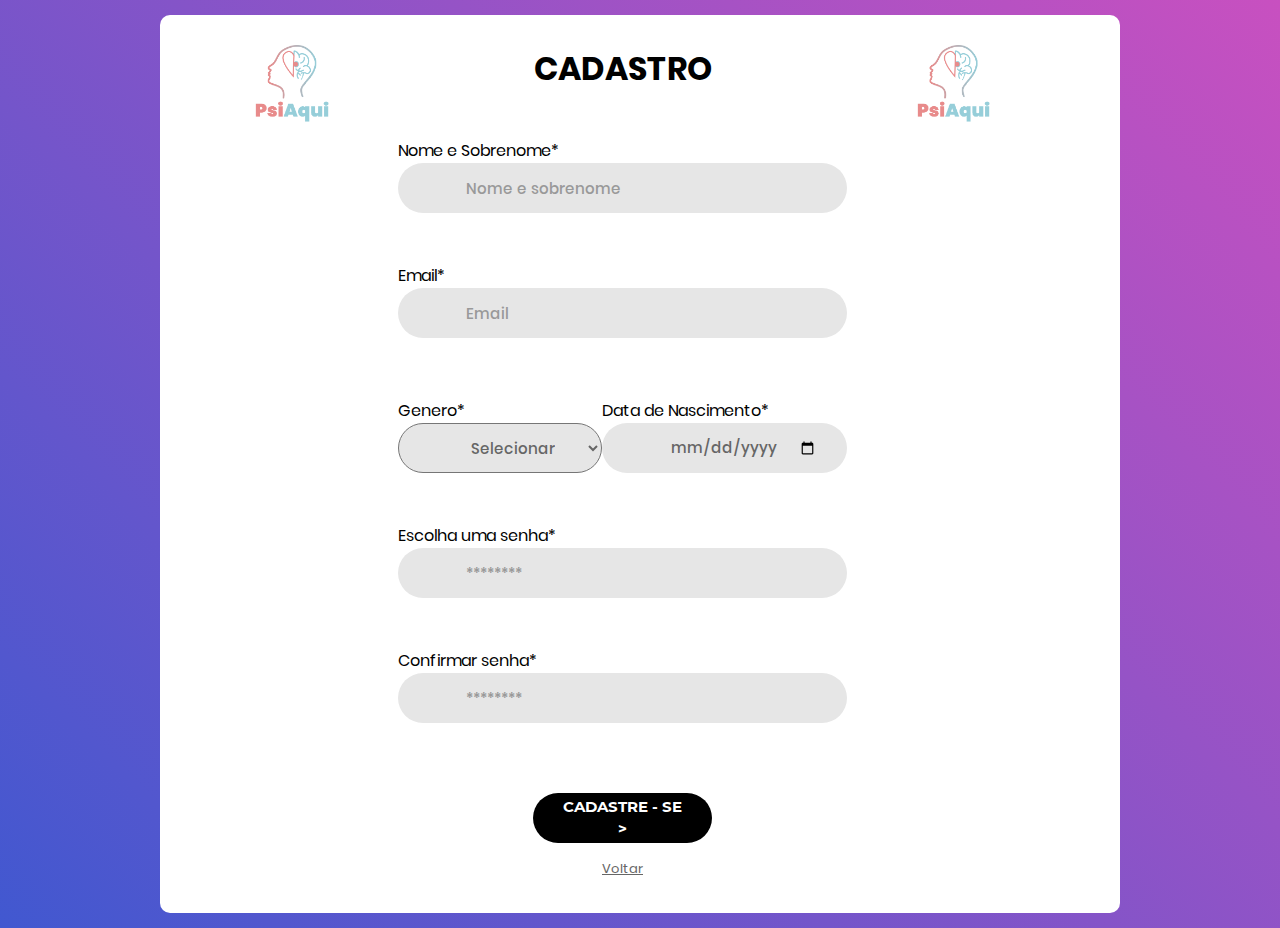
==== commit 2f3e25dc: "ajuste na tela de cadastro" ====
--- a/cadastro.html
+++ b/cadastro.html
@@ -35,7 +35,8 @@
                                 placeholder="Nome e sobrenome">
 
                             <label for="emailCadastrar">Email*</label>
-                            <input class="inputCadastrar m-b-10 flex-col-m" type="email" name="emailCadastrar" placeholder="Email">
+                            <input class="inputCadastrar m-b-10 flex-col-m" type="email" name="emailCadastrar"
+                                placeholder="Email">
 
                             <div class="flex-c-m">
                                 <div class="flex-col-m">
@@ -54,28 +55,29 @@
                                         placeholder="Data-Nasc">
                                 </div>
                             </div>
-                            
+
                             <label for="senha">Escolha uma senha*</label>
-                            <input class="inputCadastrar m-b-50 flex-col-m" type="password" name="senha" placeholder="********">
+                            <input class="inputCadastrar m-b-50 flex-col-m" type="password" name="senha"
+                                placeholder="********">
 
                             <label for="conf-senha">Confirmar senha*</label>
                             <input class="inputCadastrar m-b-50 flex-col-m" type="password" name="conf-senha"
                                 placeholder="********">
 
-                            
-                                <div class="container-login100-form-btn">
-                                    <button class="login100-form-btn-cadastra">
-                                        Cadastre - se >
-                                    </button>
-                                </div>
-                                
-                                
-                                <div class="container-login100-form-btn">
-                                    <button class="login100-form-btn-cadastra">
-                                        sair
-                                    </button>
-                                </div>
-                                </div>
+
+                            <div class="container-login100-form-btn">
+                                <button class="login100-form-btn-cadastra">
+                                    Cadastre - se >
+                                </button>
+                            </div>
+
+
+                            <div class="text-center p-t-12">
+                                <a class="txt2" href="login.html">
+                                    Voltar
+                                </a>
+                            </div>
+                        </div>
                     </section>
                 </main>
             </div>
--- a/css/main.css
+++ b/css/main.css
@@ -270,7 +270,7 @@
 
   display: block;
   width: 100%;
-  background: green;
+  background: #e6e6e6;
   height: 50px;
   
   border-radius: 25px;
@@ -285,7 +285,7 @@
 
   display: block;
   width: 100%;
-  background: green;
+  background: #e6e6e6;
   height: 50px;
   border-radius: 25px;
   padding: 0 30px 0 68px;
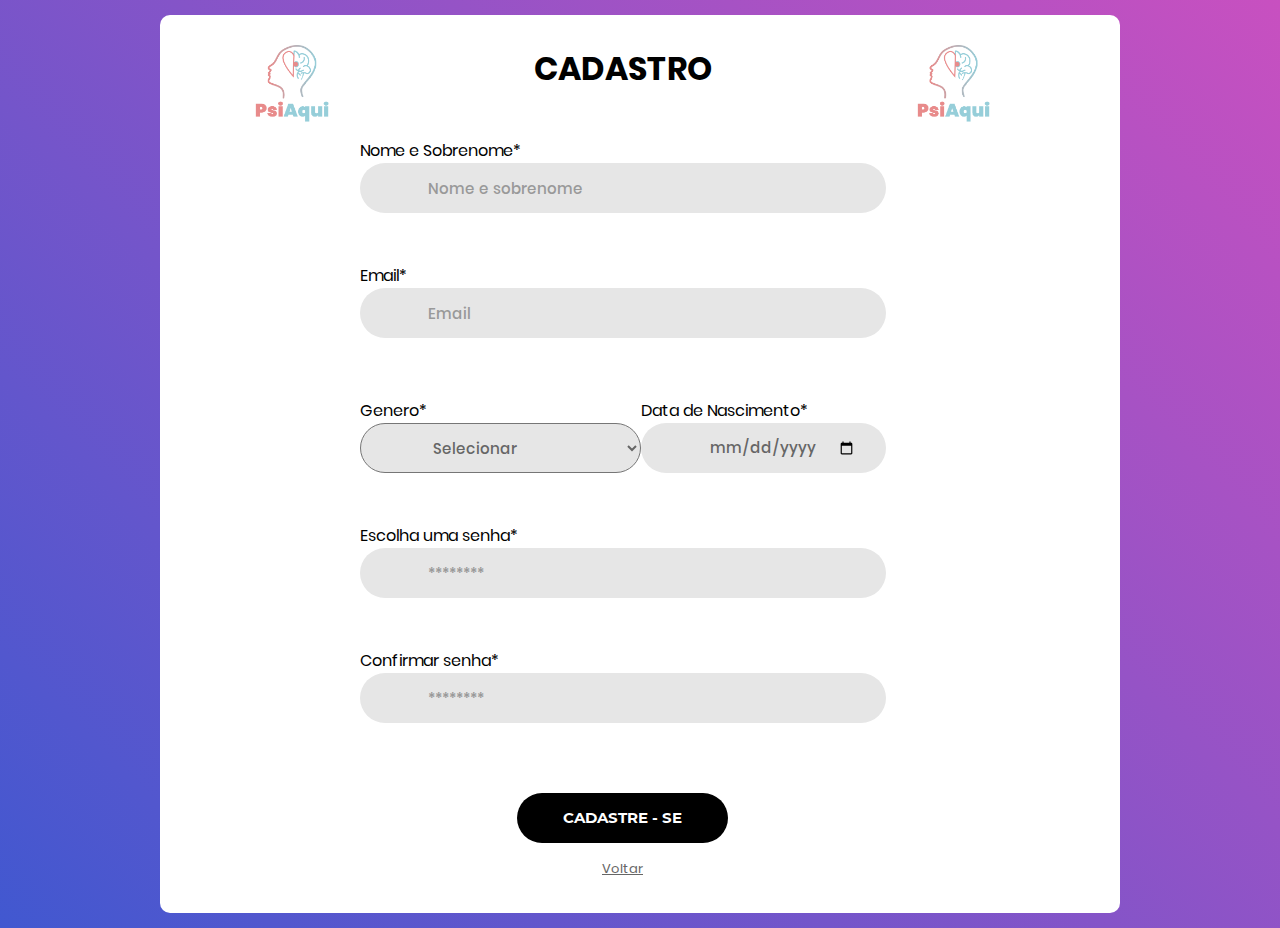
==== commit 7dc8fb1f: "alterações nas telas e limpeza no código" ====
--- a/cadastro.html
+++ b/cadastro.html
@@ -1,5 +1,5 @@
 <!DOCTYPE html>
-<html lang="en">
+<html lang="pt-br">
 
 <head>
     <title>Psi Aqui - cadastro</title>
@@ -21,64 +21,67 @@
         <div class="container-login100 ">
             <div class="wrap-login100 cadastro">
                 <main>
-                    <div>
-                        <img class="teste float-l" src="img/PsiAqui2.png" alt="PsiAqui2">
-                        <img class="teste float-r" src="img/PsiAqui2.png" alt="PsiAqui2">
+                    <form method="get">
+                        <div>
+                            <img class="teste float-l" src="img/PsiAqui2.png" alt="PsiAqui2">
+                            <img class="teste float-r" src="img/PsiAqui2.png" alt="PsiAqui2">
 
-                        <h1 class="m-b-45 text-center fonte">CADASTRO</h1>
+                            <h1 class="m-b-45 text-center fonte">CADASTRO</h1>
 
-                    </div>
-                    <section class="flex-c-m">
-                        <div class="input-group mb-3 flex-col-m">
-                            <label for="nomeSobrenome">Nome e Sobrenome*</label>
-                            <input class="inputCadastrar m-b-50" type="text" name="nomeSobrenome"
-                                placeholder="Nome e sobrenome">
+                        </div>
+                        <section class="flex-c-m">
+                            <div class="input-group mb-3 flex-col-m">
+                                <label for="nomeSobrenome">Nome e Sobrenome*</label>
+                                <input class="inputCadastrar m-b-50" type="text" name="nomeSobrenome"
+                                    placeholder="Nome e sobrenome" data-nome>
 
-                            <label for="emailCadastrar">Email*</label>
-                            <input class="inputCadastrar m-b-10 flex-col-m" type="email" name="emailCadastrar"
-                                placeholder="Email">
+                                <label for="emailCadastrar">Email*</label>
+                                <input class="inputCadastrar m-b-10 flex-col-m" type="email" name="emailCadastrar"
+                                    placeholder="Email" data-email>
 
-                            <div class="flex-c-m">
-                                <div class="flex-col-m">
-                                    <label for="select">Genero*</label>
-                                    <select name="select" id="genero" class="inputTeste">
+                                <div class="flex-c-m">
+                                    <div class="flex-col-m">
+                                        <label for="select">Genero*</label>
+                                        <select name="select" id="genero" class="inputTeste">
 
-                                        <option value="valor0">Selecionar</option>
-                                        <option value="valor1">Feminino</option>
-                                        <option value="valor2">Masculino</option>
+                                            <option value="valor0">Selecionar</option>
+                                            <option value="valor1">Feminino</option>
+                                            <option value="valor2">Masculino</option>
+                                            <option value="valor3">Outro</option>
+                                            <option value="valor3">Prefiro não Informar</option>
 
-                                    </select>
+                                        </select>
+
+                                    </div>
+                                    <div class="flex-col-m m-t-50">
+                                        <label for="dataNasc">Data de Nascimento*</label>
+                                        <input class="inputTeste m-b-50" type="date" name="dataNasc"
+                                            placeholder="Data-Nasc" data-nasc>
+                                    </div>
                                 </div>
-                                <div class="flex-col-m m-t-50">
-                                    <label for="dataNasc">Data de Nascimento*</label>
-                                    <input class="inputTeste m-b-50" type="date" name="dataNasc"
-                                        placeholder="Data-Nasc">
+
+                                <label for="senha">Escolha uma senha*</label>
+                                <input class="inputCadastrar m-b-50 flex-col-m" type="password" name="senha"
+                                    placeholder="********" data-senha>
+
+                                <label for="conf-senha">Confirmar senha*</label>
+                                <input class="inputCadastrar m-b-50 flex-col-m" type="password" name="conf-senha"
+                                    placeholder="********" data-senha-conf>
+
+                                <div class="container-login100-form-btn">
+                                    <button type="submit" class="login100-form-btn-cadastra" onclick="validaCadastro()">
+                                        Cadastre - se
+                                    </button>
+                                </div>
+
+                                <div class="text-center p-t-12">
+                                    <a class="txt2" href="login.html">
+                                        Voltar
+                                    </a>
                                 </div>
                             </div>
-
-                            <label for="senha">Escolha uma senha*</label>
-                            <input class="inputCadastrar m-b-50 flex-col-m" type="password" name="senha"
-                                placeholder="********">
-
-                            <label for="conf-senha">Confirmar senha*</label>
-                            <input class="inputCadastrar m-b-50 flex-col-m" type="password" name="conf-senha"
-                                placeholder="********">
-
-
-                            <div class="container-login100-form-btn">
-                                <button class="login100-form-btn-cadastra">
-                                    Cadastre - se >
-                                </button>
-                            </div>
-
-
-                            <div class="text-center p-t-12">
-                                <a class="txt2" href="login.html">
-                                    Voltar
-                                </a>
-                            </div>
-                        </div>
-                    </section>
+                        </section>
+                    </form>
                 </main>
             </div>
         </div>
@@ -86,24 +89,18 @@
 
 
 
-
-    <!--===============================================================================================-->
-    <script src="vendor/jquery/jquery-3.2.1.min.js"></script>
-    <!--===============================================================================================-->
-    <script src="vendor/bootstrap/js/popper.js"></script>
-    <script src="vendor/bootstrap/js/bootstrap.min.js"></script>
-    <!--===============================================================================================-->
-    <script src="vendor/select2/select2.min.js"></script>
-    <!--===============================================================================================-->
-    <script src="vendor/tilt/tilt.jquery.min.js"></script>
-    <script>
-        $('.js-tilt').tilt({
-            scale: 1.1
-        })
-    </script>
-    <!--===============================================================================================-->
-    <script src="js/main.js"></script>
+<script src="vendor/jquery/jquery-3.2.1.min.js"></script>
+<script src="vendor/bootstrap/js/popper.js"></script>
+<script src="vendor/bootstrap/js/bootstrap.min.js"></script>
+<script src="vendor/select2/select2.min.js"></script>
+<script src="vendor/tilt/tilt.jquery.min.js"></script>
+<!--   <script>
+    $('.js-tilt').tilt({
+        scale: 1.1
+    })
+</script> -->
+<!-- <script src="js/main.js"></script> -->
+<script src="js/validacoes.js"></script>
 
 </body>
-
 </html>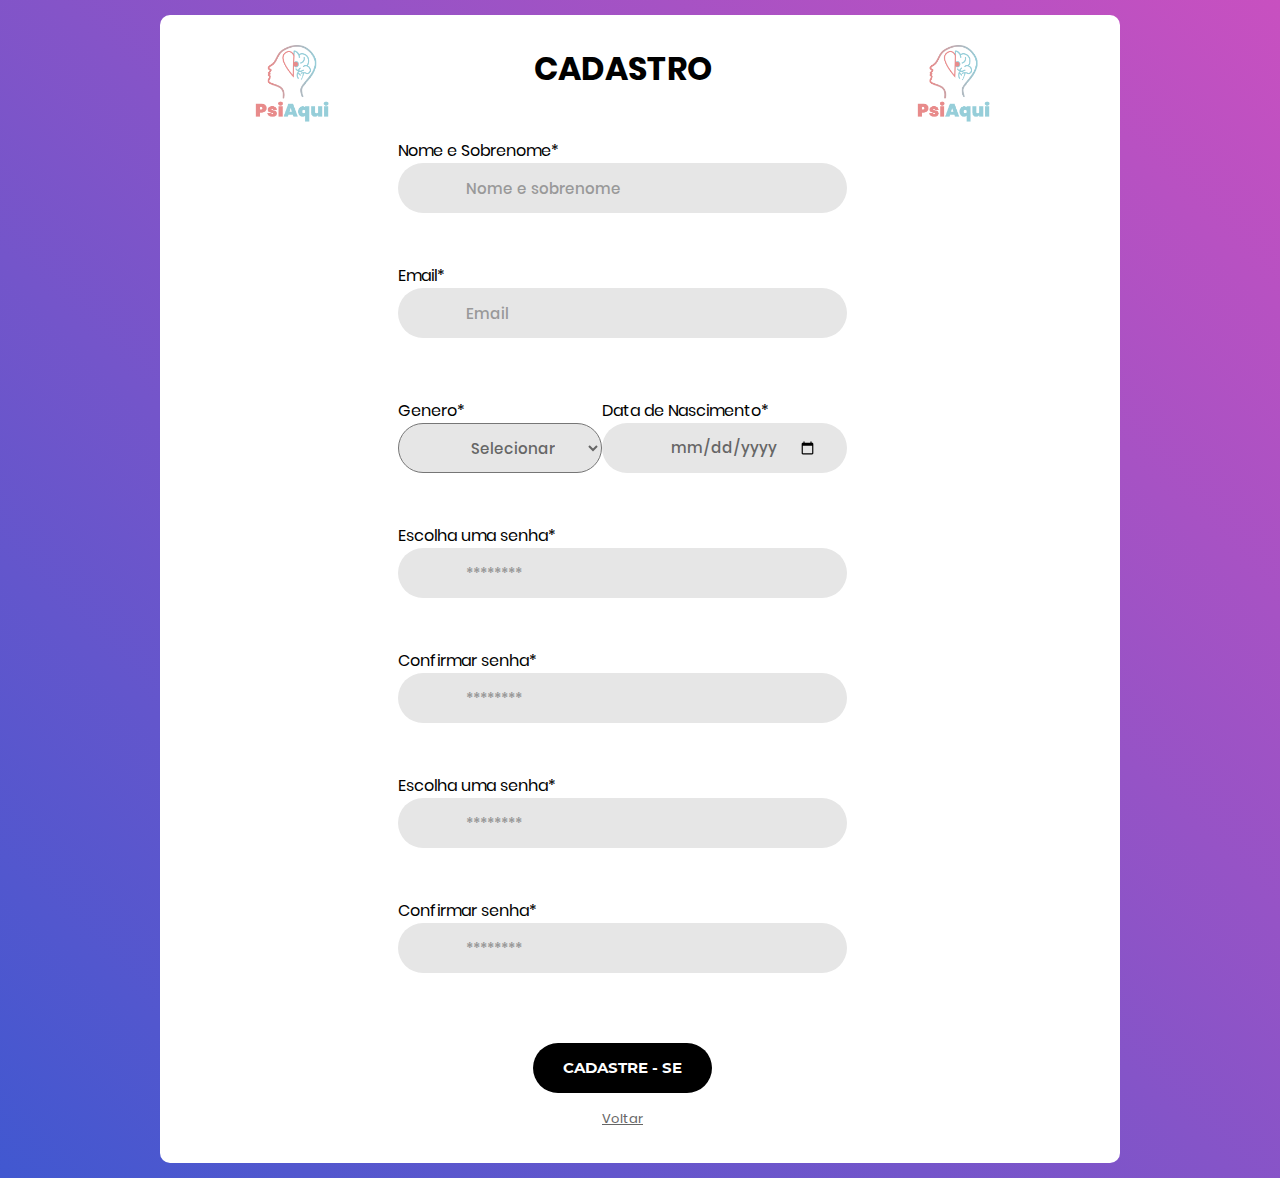
==== commit ae7e194b: "Merge branch 'main' of https://github.com/KyuHayato/Psi.Aqui into main" ====
--- a/cadastro.html
+++ b/cadastro.html
@@ -22,43 +22,53 @@
             <div class="wrap-login100 cadastro">
                 <main>
                     <form method="get">
-                        <div>
-                            <img class="teste float-l" src="img/PsiAqui2.png" alt="PsiAqui2">
-                            <img class="teste float-r" src="img/PsiAqui2.png" alt="PsiAqui2">
+                    <div>
+                        <img class="teste float-l" src="img/PsiAqui2.png" alt="PsiAqui2">
+                        <img class="teste float-r" src="img/PsiAqui2.png" alt="PsiAqui2">
 
-                            <h1 class="m-b-45 text-center fonte">CADASTRO</h1>
+                        <h1 class="m-b-45 text-center fonte">CADASTRO</h1>
 
-                        </div>
-                        <section class="flex-c-m">
-                            <div class="input-group mb-3 flex-col-m">
-                                <label for="nomeSobrenome">Nome e Sobrenome*</label>
-                                <input class="inputCadastrar m-b-50" type="text" name="nomeSobrenome"
-                                    placeholder="Nome e sobrenome" data-nome>
+                    </div>
+                    <section class="flex-c-m">
+                        <div class="input-group mb-3 flex-col-m">
+                            <label for="nomeSobrenome">Nome e Sobrenome*</label>
+                            <input class="inputCadastrar m-b-50" type="text" name="nomeSobrenome"
+                                placeholder="Nome e sobrenome" data-nome>
 
-                                <label for="emailCadastrar">Email*</label>
-                                <input class="inputCadastrar m-b-10 flex-col-m" type="email" name="emailCadastrar"
-                                    placeholder="Email" data-email>
+                            <label for="emailCadastrar">Email*</label>
+                            <input class="inputCadastrar m-b-10 flex-col-m" type="email" name="emailCadastrar"
+                                placeholder="Email" data-email>
+                              
 
-                                <div class="flex-c-m">
-                                    <div class="flex-col-m">
-                                        <label for="select">Genero*</label>
-                                        <select name="select" id="genero" class="inputTeste">
+                            <div class="flex-c-m">
+                                <div class="flex-col-m">
+                                    <label for="select">Genero*</label>
+                                    <select name="select" id="genero" class="inputTeste">
 
-                                            <option value="valor0">Selecionar</option>
-                                            <option value="valor1">Feminino</option>
-                                            <option value="valor2">Masculino</option>
-                                            <option value="valor3">Outro</option>
-                                            <option value="valor3">Prefiro não Informar</option>
+                                        <option value="valor0">Selecionar</option>
+                                        <option value="valor1">Feminino</option>
+                                        <option value="valor2">Masculino</option>
+                                        <option value="valor3">OUtro</option>
 
-                                        </select>
+                                    </select>
+                         
+                                </div>
+                                <div class="flex-col-m m-t-50">
+                                    <label for="dataNasc">Data de Nascimento*</label>
+                                    <input class="inputTeste m-b-50" type="date" name="dataNasc"
+                                        placeholder="Data-Nasc" data-nasc>
+                                
+                                </div>
+                            </div>
+                         
 
-                                    </div>
-                                    <div class="flex-col-m m-t-50">
-                                        <label for="dataNasc">Data de Nascimento*</label>
-                                        <input class="inputTeste m-b-50" type="date" name="dataNasc"
-                                            placeholder="Data-Nasc" data-nasc>
-                                    </div>
-                                </div>
+                            <label for="senha">Escolha uma senha*</label>
+                            <input class="inputCadastrar m-b-50 flex-col-m" type="password" name="senha"
+                                placeholder="********" data-senha>
+
+                            <label for="conf-senha">Confirmar senha*</label>
+                            <input class="inputCadastrar m-b-50 flex-col-m" type="password" name="conf-senha"
+                                placeholder="********" data-senha-conf>
 
                                 <label for="senha">Escolha uma senha*</label>
                                 <input class="inputCadastrar m-b-50 flex-col-m" type="password" name="senha"
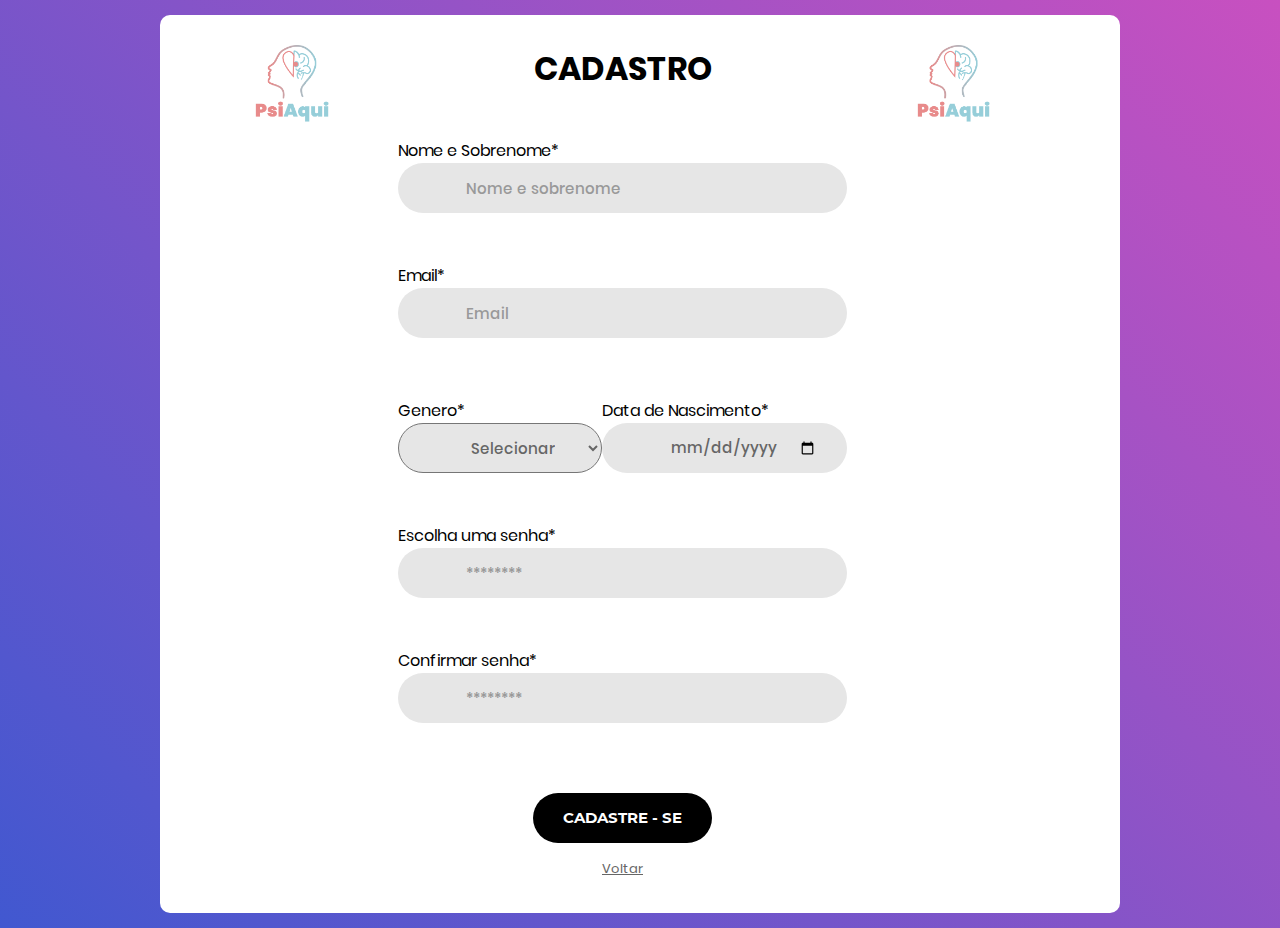
==== commit 0004437d: "aperfeiçoamento na validação de login e no email de cadastro" ====
--- a/cadastro.html
+++ b/cadastro.html
@@ -17,7 +17,7 @@
 
 <body>
 
-    <div class="">
+    <div>
         <div class="container-login100 ">
             <div class="wrap-login100 cadastro">
                 <main>
@@ -37,8 +37,7 @@
 
                             <label for="emailCadastrar">Email*</label>
                             <input class="inputCadastrar m-b-10 flex-col-m" type="email" name="emailCadastrar"
-                                placeholder="Email" data-email>
-                              
+                                placeholder="Email" data-email onchange="validaEmail(this)">        
 
                             <div class="flex-c-m">
                                 <div class="flex-col-m">
@@ -61,7 +60,6 @@
                                 </div>
                             </div>
                          
-
                             <label for="senha">Escolha uma senha*</label>
                             <input class="inputCadastrar m-b-50 flex-col-m" type="password" name="senha"
                                 placeholder="********" data-senha>
@@ -69,14 +67,6 @@
                             <label for="conf-senha">Confirmar senha*</label>
                             <input class="inputCadastrar m-b-50 flex-col-m" type="password" name="conf-senha"
                                 placeholder="********" data-senha-conf>
-
-                                <label for="senha">Escolha uma senha*</label>
-                                <input class="inputCadastrar m-b-50 flex-col-m" type="password" name="senha"
-                                    placeholder="********" data-senha>
-
-                                <label for="conf-senha">Confirmar senha*</label>
-                                <input class="inputCadastrar m-b-50 flex-col-m" type="password" name="conf-senha"
-                                    placeholder="********" data-senha-conf>
 
                                 <div class="container-login100-form-btn">
                                     <button type="submit" class="login100-form-btn-cadastra" onclick="validaCadastro()">
@@ -97,8 +87,6 @@
         </div>
     </div>
 
-
-
 <script src="vendor/jquery/jquery-3.2.1.min.js"></script>
 <script src="vendor/bootstrap/js/popper.js"></script>
 <script src="vendor/bootstrap/js/bootstrap.min.js"></script>
